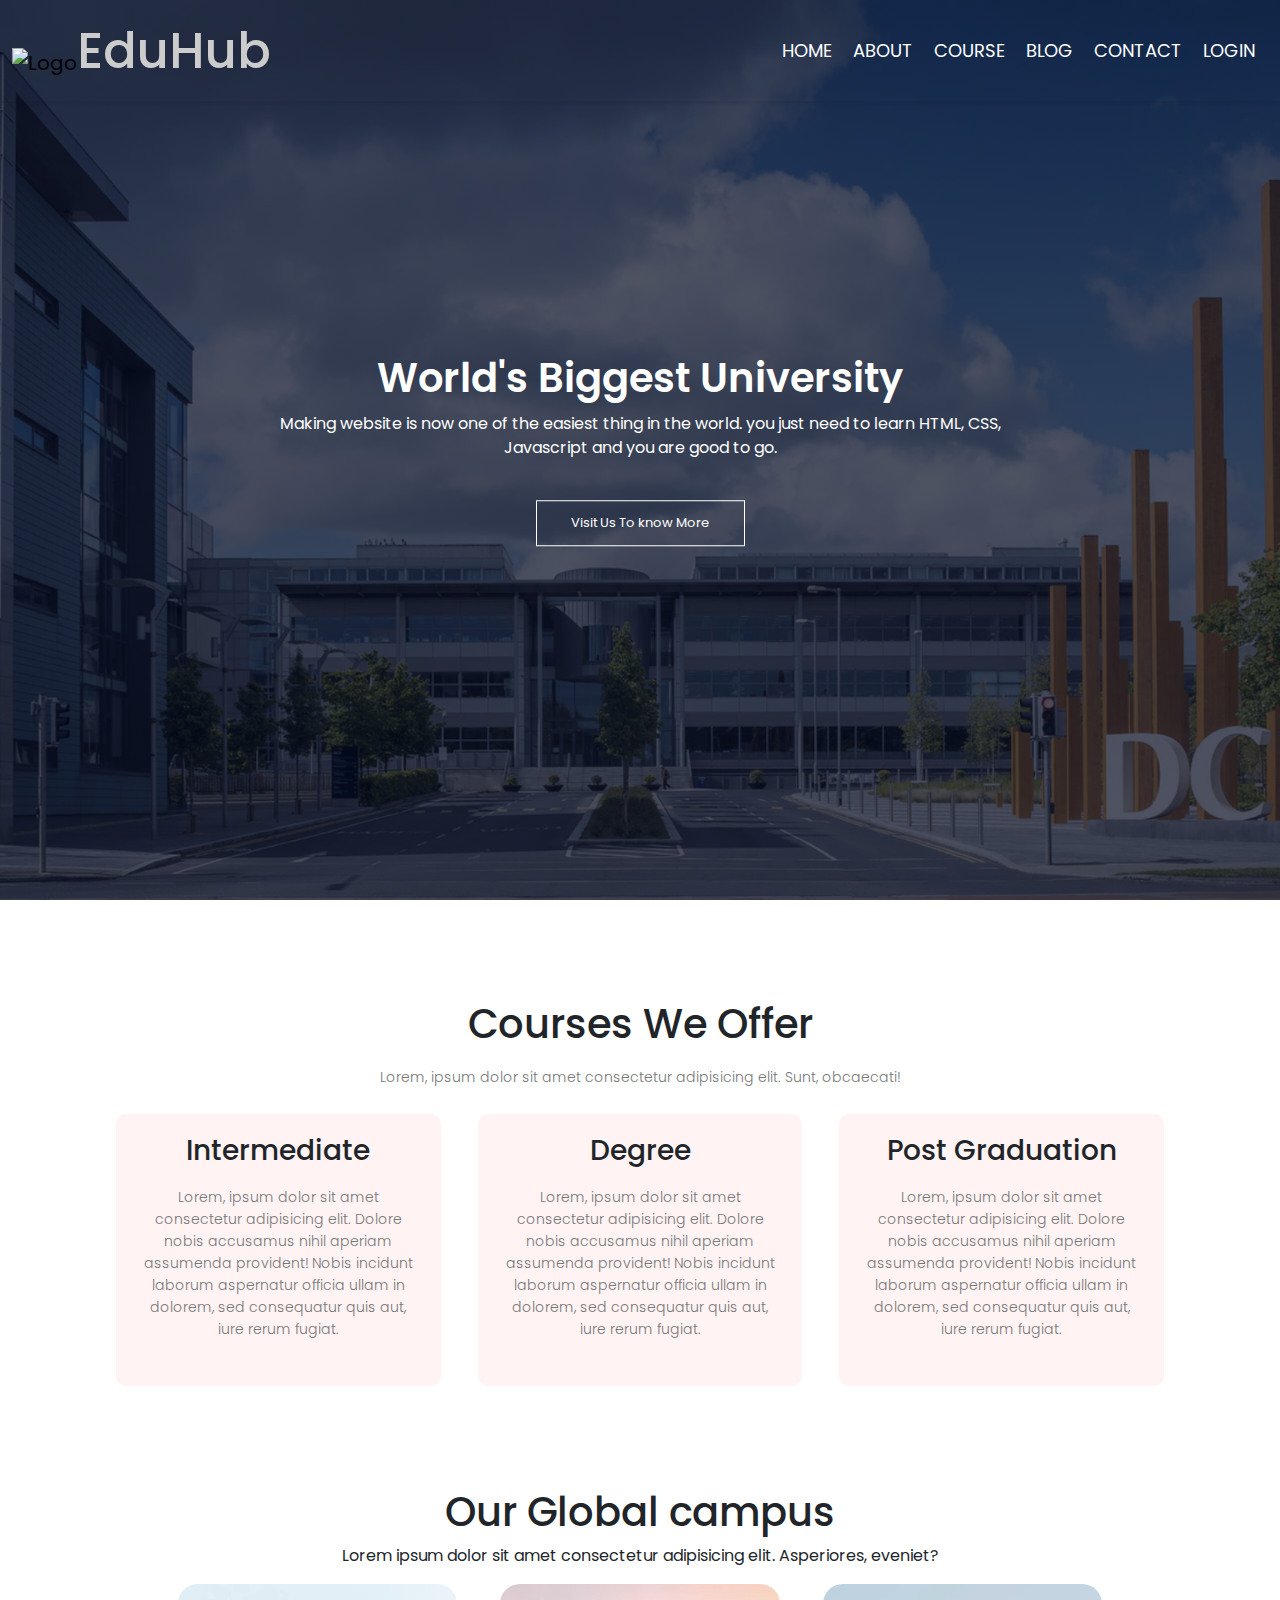
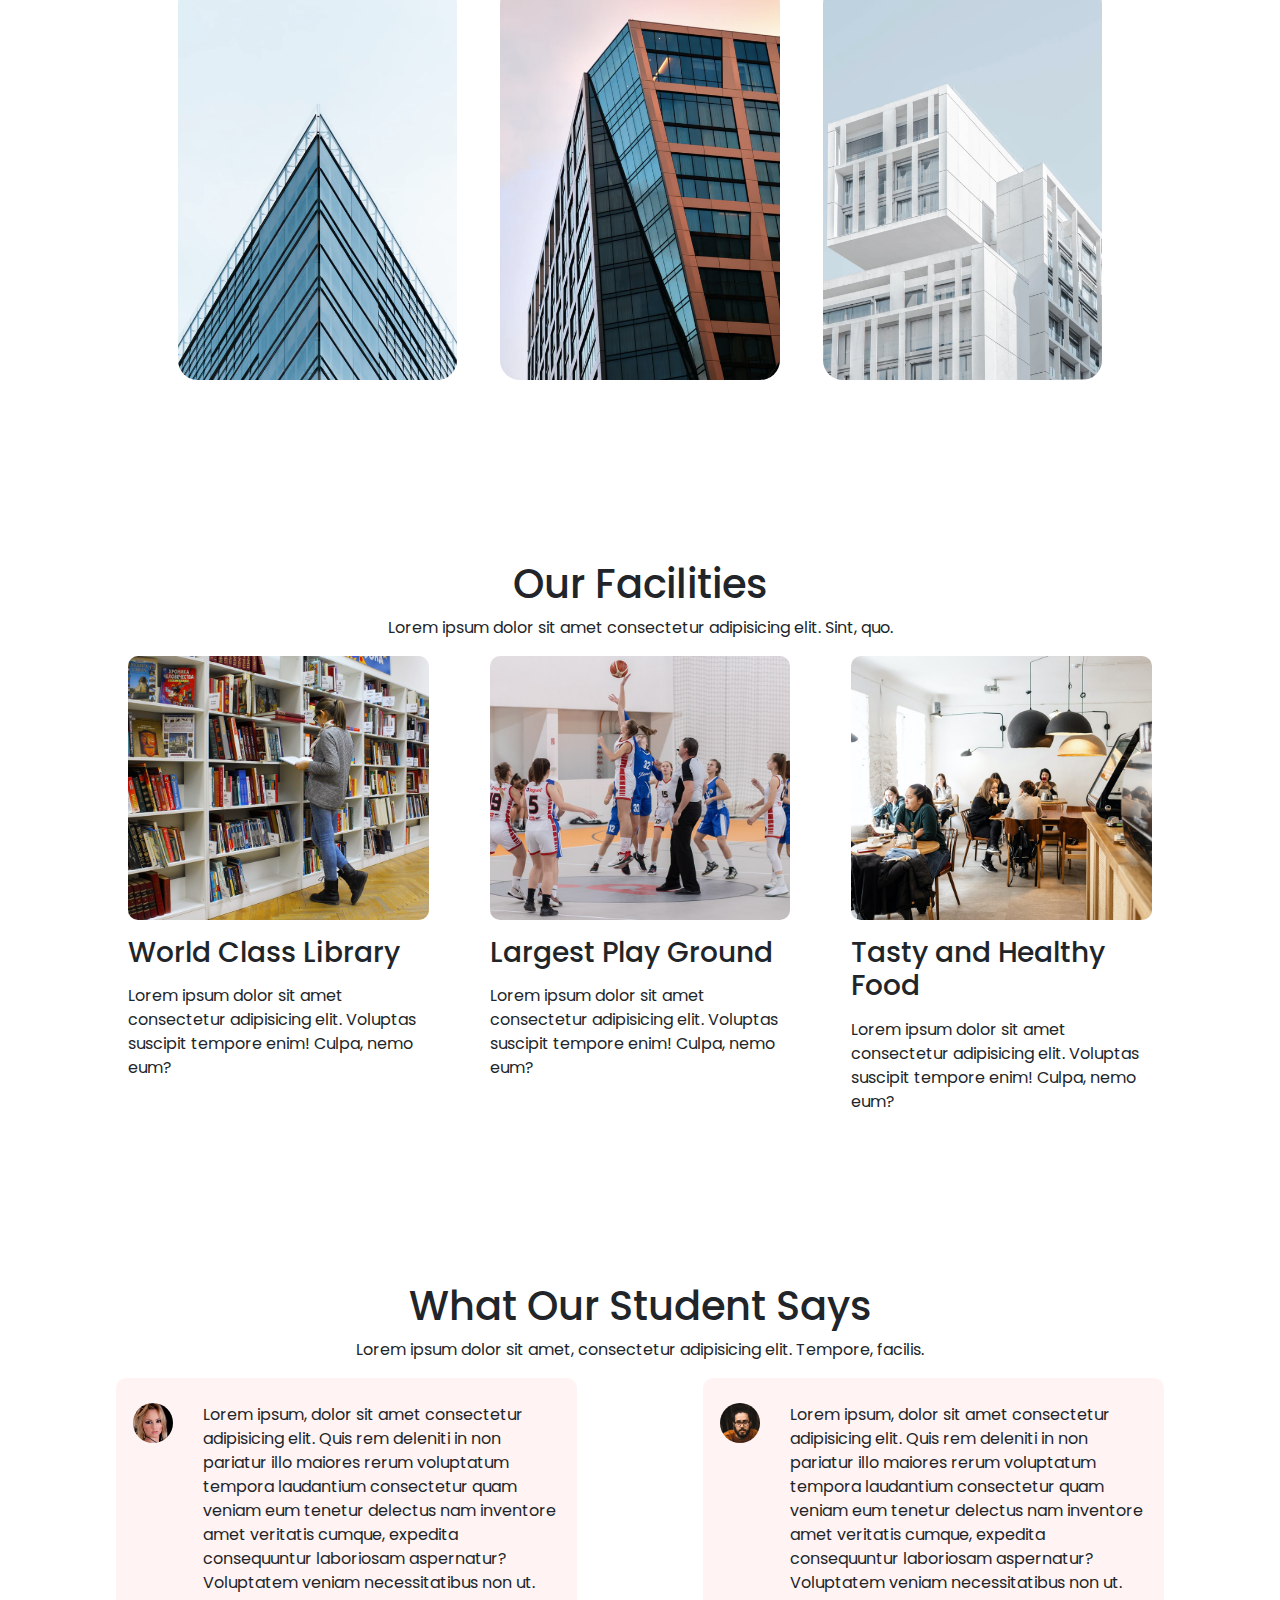
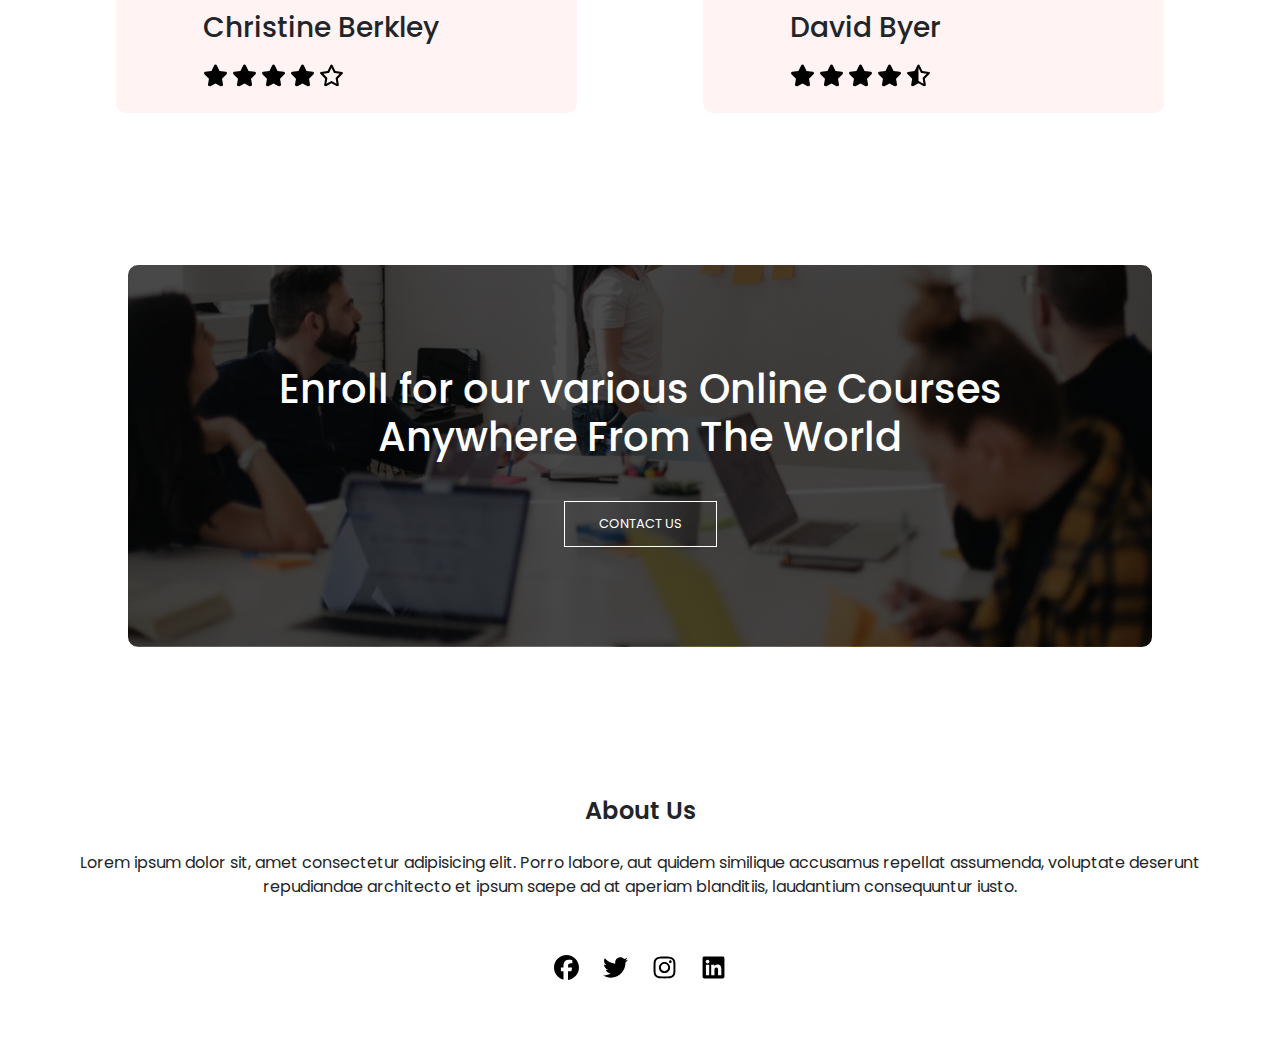
==== index.html @ 783c9943 "third commit" ====
<!DOCTYPE html>
<html lang="en">
<head>
    <meta charset="UTF-8">
    <meta name="viewport" content="width=device-width, initial-scale=1.0">
    <title>University</title>
    <link rel="stylesheet" href="style.css">
    <link rel="preconnect" href="https://fonts.googleapis.com">
    <link rel="preconnect" href="https://fonts.gstatic.com" crossorigin>
    <link
        href="https://fonts.googleapis.com/css2?family=Poppins:ital,wght@0,100;0,200;0,300;0,400;0,500;0,600;0,700;0,800;0,900;1,100;1,200;1,300;1,400;1,500;1,600;1,700;1,800;1,900&display=swap"
        rel="stylesheet">
    <link href="https://cdn.jsdelivr.net/npm/bootstrap@5.3.3/dist/css/bootstrap.min.css" rel="stylesheet"
        integrity="sha384-QWTKZyjpPEjISv5WaRU9OFeRpok6YctnYmDr5pNlyT2bRjXh0JMhjY6hW+ALEwIH" crossorigin="anonymous">
    <script src="https://cdn.jsdelivr.net/npm/bootstrap@5.3.3/dist/js/bootstrap.bundle.min.js"
        integrity="sha384-YvpcrYf0tY3lHB60NNkmXc5s9fDVZLESaAA55NDzOxhy9GkcIdslK1eN7N6jIeHz"
        crossorigin="anonymous"></script>
</head>

<body>
    <section class="header">
        <nav class="navbar navbar-expand-sm shadow-sm">
            <div class="container-fluid">
                <a href="#" class="navbar-brand"><img src="https://www.freeiconspng.com/uploads/graduation-cap-red-png-hd-19.png" style="width: 150px; height: 100px;" alt="Logo"><span>EduHub</span></a>
                <button class="navbar-toggler" type="button" data-bs-toggle="collapse" data-bs-target="#nav1">
                    <span class="navbar-toggler-icon"></span>
                </button>
                <div class="collapse navbar-collapse" id="nav1">
                    <ul class="navbar-nav ms-auto">
                        <li class="nav-item">
                            <a href="index.html" class="nav-link">HOME</a>
                        </li>
                        <li class="nav-item">
                            <a href="about.html" class="nav-link">ABOUT</a>
                        </li>
                        <li class="nav-item">
                            <a href="course.html" class="nav-link">COURSE</a>
                        </li>
                        <li class="nav-item">
                            <a href="blog.html" class="nav-link">BLOG</a>
                        </li>
                        <li class="nav-item">
                            <a href="contact.html" class="nav-link">CONTACT</a>
                        </li>
                        <li class="nav-item">
                            <a href="login.html" class="nav-link">LOGIN</a>
                        </li>
                    </ul>
                </div>
            </div>
        </nav>
        <div class="text-box">
            <h1 text-center>World's Biggest University</h1>
            <p>Making website is now one of the easiest thing in the world. you just need to learn HTML, CSS,<br> Javascript and you are good to go.</p>
            <a href="" class="hero-btn">Visit Us To know More</a>
        </div>
    </section>
    <section class="course">
        <h1>Courses We Offer</h1>
        <p>Lorem, ipsum dolor sit amet consectetur adipisicing elit. Sunt, obcaecati!</p>

        <div class="row">
            <div class="course-col">
                <h3>Intermediate</h3>
                <p>Lorem, ipsum dolor sit amet consectetur adipisicing elit. Dolore nobis accusamus nihil aperiam assumenda provident! Nobis incidunt laborum aspernatur officia ullam in dolorem, sed consequatur quis aut, iure rerum fugiat.</p>
            </div>
            <div class="course-col">
                <h3>Degree</h3>
                <p>Lorem, ipsum dolor sit amet consectetur adipisicing elit. Dolore nobis accusamus nihil aperiam assumenda provident! Nobis incidunt laborum aspernatur officia ullam in dolorem, sed consequatur quis aut, iure rerum fugiat.</p>
            </div>
            <div class="course-col">
                <h3>Post Graduation</h3>
                <p>Lorem, ipsum dolor sit amet consectetur adipisicing elit. Dolore nobis accusamus nihil aperiam assumenda provident! Nobis incidunt laborum aspernatur officia ullam in dolorem, sed consequatur quis aut, iure rerum fugiat.</p>
            </div>
        </div>
    </section>

    <!-- Campus -->
    <section class="campus">
        <h1>Our Global campus</h1>
        <p>Lorem ipsum dolor sit amet consectetur adipisicing elit. Asperiores, eveniet?</p>

        <div class="row">
            <div class="campus-col">
                <img src="images/london.png" alt="">
                <div class="layer">
                    <h3>LONDON</h3>
                </div>
            </div>
            <div class="campus-col">
                <img src="images/newyork.png" alt="">
                <div class="layer">
                    <h3>NEW YORK</h3>
                </div>
            </div>
            <div class="campus-col">
                <img src="images/washington.png" alt="">
                <div class="layer">
                    <h3>WASHINGTON</h3>
                </div>
            </div>
        </div>
    </section>

    <!-- Facilities -->
     <section class="facilities">
        <h1>Our Facilities</h1>
        <p>Lorem ipsum dolor sit amet consectetur adipisicing elit. Sint, quo.</p>

        <div class="row">
            <div class="facilities-col">
                <img src="images/library.png" alt="">
                <h3>World Class Library</h3>
                <p>Lorem ipsum dolor sit amet consectetur adipisicing elit. Voluptas suscipit tempore enim! Culpa, nemo eum?</p>
            </div>
            <div class="facilities-col">
                <img src="images/basketball.png" alt="">
                <h3>Largest Play Ground</h3>
                <p>Lorem ipsum dolor sit amet consectetur adipisicing elit. Voluptas suscipit tempore enim! Culpa, nemo eum?</p>
            </div>
            <div class="facilities-col">
                <img src="images/cafeteria.png" alt="">
                <h3>Tasty and Healthy Food</h3>
                <p>Lorem ipsum dolor sit amet consectetur adipisicing elit. Voluptas suscipit tempore enim! Culpa, nemo eum?</p>
            </div>
        </div>
     </section>

     <!-- Testimonials -->
      <section class="testimonials">
        <h1>What Our Student Says</h1>
        <p>Lorem ipsum dolor sit amet, consectetur adipisicing elit. Tempore, facilis.</p>
        <div class="row">
            <div class="testimonials-col">
                <img src="images/user1.jpg" alt="">
                <div class="star">
                    <p>Lorem ipsum, dolor sit amet consectetur adipisicing elit. Quis rem deleniti in non pariatur illo maiores rerum voluptatum tempora laudantium consectetur quam veniam eum tenetur delectus nam inventore amet veritatis cumque, expedita consequuntur laboriosam aspernatur? Voluptatem veniam necessitatibus non ut.</p>
                    <h3>Christine Berkley</h3>
                    <img src="images/star-solid.svg">
                    <img src="images/star-solid.svg">
                    <img src="images/star-solid.svg">
                    <img src="images/star-solid.svg">
                    <img src="images/star-regular.svg">
                </div>
            </div>
            <div class="testimonials-col">
                <img src="images/user2.jpg" alt="">
                <div class="star">
                    <p>Lorem ipsum, dolor sit amet consectetur adipisicing elit. Quis rem deleniti in non pariatur illo maiores rerum voluptatum tempora laudantium consectetur quam veniam eum tenetur delectus nam inventore amet veritatis cumque, expedita consequuntur laboriosam aspernatur? Voluptatem veniam necessitatibus non ut.</p>
                    <h3>David Byer</h3>
                    <img src="images/star-solid.svg">
                    <img src="images/star-solid.svg">
                    <img src="images/star-solid.svg">
                    <img src="images/star-solid.svg">
                    <img src="images/star-half-stroke-regular.svg">
                </div>
            </div>
        </div>
      </section>

      <!-- Call To Action -->
       <section class="cta">
        <h1>Enroll for our various Online Courses<br> Anywhere From The World</h1>
        <a href="contact.html" class="hero-btn">CONTACT US</a>
       </section>

       <!-- Footer -->
        <section class="footer">
            <h4>About Us</h4>
            <p>Lorem ipsum dolor sit, amet consectetur adipisicing elit. Porro labore, aut quidem similique accusamus repellat assumenda, voluptate deserunt <br>repudiandae architecto et ipsum saepe ad at aperiam blanditiis, laudantium consequuntur iusto.</p>
            <div class="icons">
                <img src="images/facebook-brands-solid.svg">
                <img src="images/twitter-brands-solid.svg">
                <img src="images/instagram-brands-solid.svg">
                <img src="images/linkedin-brands-solid.svg">
            </div>           
        </section>
</body>

</html>
---- style.css ----
*{
    margin: 0;
    padding: 0;
    font-family: "Poppins", serif;  
}
.header{
    min-height: 100vh;
    width: 100%;
    background-image: linear-gradient(rgba(4,9,30,0.7), rgba(4,9,30,0.7)),url(images/banner.png);
    background-position: center;
    background-size: cover;
    /* position: relative; */
}
.text-box{
    width: 90%;
    color: #fff;
    position: absolute;
    top: 50%;
    left: 50%;
    transform: translate(-50%, -50%);
    text-align: center;
}
.text-box h1{
    font-weight: 600;
}
.text-box p{
    margin: 10px 0 40px;
}
.hero-btn{
    display: inline-block;
    text-decoration: none;
    color: #fff;
    border: 1px solid #fff;
    padding: 12px 34px;
    font-size: 13px;
    background: transparent;
    position: relative;
    cursor: pointer;
}
.hero-btn:hover{
    border: 1px solid #f44336;
    background: #f44336;
    transition: 1s;
}
nav{
    font-size: large;
    position: relative;
    top: 0;
}
.nav-item .nav-link{
    color: white;
}
.container-fluid span{
    color: #ccc;
    font-size:50px;
    align-items: center;
    text-align: center;
    font-weight: 500;
}
ul li{
    padding-right: 5px;
}

/* Course */
.course{
    width: 80%;
    margin: auto;
    text-align: center;
    padding-top: 100px;
}
.course p{
    color: #777;
    font-size: 14px;
    font-weight: 300;
    line-height: 22px;
    padding: 10px;
}
.row{
    margin-top: 5%;
    display: flex;
    justify-content: space-between;
}
.course-col{
    flex-basis: 31%;
    background: #fff3f3;
    border-radius: 10px;
    margin-bottom: 5%;
    padding: 20px 12px;
    box-sizing: border-box;
    transition: 0.5s;
}
h3{
    text-align: center;
    font-weight: 600;
    margin: 10px 0;
}
.col-3:hover{
    box-shadow: 0 0 20px 0px rgba(0, 0, 0, 0.2);
}

@media(max-width: 700px){
    .row{
        flex-direction: column;
    }
}

/* Campus */
.campus{
    width: 80%;
    margin: auto;
    text-align: center;
    padding: 50px;
}
.campus-col{
    flex-basis: 32%;
    border-radius: 10px;
    margin-bottom: 30px;
    position: relative;
    overflow: hidden;
}
.campus-col img{
    width: 100%;
    display: block;
    border-radius: 20px;
}
.layer{
    background: transparent;
    height: 100%;
    width: 100%;
    position: absolute;
    top: 0;
    left: 0;
    transition: 0.5s;
}
.layer:hover{
    background: rgba(226,0,0,0.7);
}
.layer h3{
    width: 100%;
    font-weight: 500;
    color: #fff;
    font-size: 26px;
    bottom: 0;
    left: 50%;
    transform: translateX(-50%);
    position: absolute;
    opacity: 0;
    transition: 0.5s;
}
.layer:hover h3{
    bottom: 49%;
    opacity: 1;
}

/* .facilities */
.facilities{
    width: 80%;
    margin: auto;
    text-align: center;
    padding-top: 100px;
}
.facilities-col{
    flex-basis: 31%;
    border-radius: 10px;
    margin-bottom: 5%;
    text-align: left;
}
.facilities-col img{
    width: 100%;
    border-radius: 10px;
}
.facilities-col p{
    padding: 0;
}
.facilities-col h3{
    margin-top: 16px;
    margin-bottom: 15px;
    text-align: left;
}

/* testimonials */
.testimonials{
    width: 80%;
    margin: auto;
    padding-top: 100px;
    text-align: center;
}
.testimonials-col{
    flex-basis: 44%;
    border-radius: 10px;
    margin-bottom: 5%;
    text-align: left;
    background: #fff3f3;
    padding: 25px;
    cursor: pointer;
    display: flex;
}
.testimonials-col img{
    height: 40px;
    margin-left: 5px;
    margin-right: 30px;
    border-radius: 50%;
}
.testimonials-col p{
    padding: 0;
}
.testimonials-col h3{
    margin-top: 15px;
    text-align: left;
}
.star img{
    margin: 10px 0 0 0;
    height: 25px;
    width: 25px;
}

/* Call To Action */
.cta{
    margin: 100px auto;
    width: 80%;
    background-image: linear-gradient(rgba(0,0,0,0.7), rgba(0,0,0,0.7)), url(images/banner2.jpg);
    background-position: center;
    background-size: cover;
    border-radius: 10px;
    text-align: center;
    padding: 100px 0;
}
.cta h1{
    color: #fff;
    margin-bottom: 40px;
    padding: 0;
}

/* Footer */
.footer{
    width: 100%;
    text-align: center;
    padding: 30px 0;
}
.footer h4{
    margin-bottom: 25px;
    margin-top: 20px;
    font-weight: 600;
}
.icons img{
    height: 25px;
    width: 25px;
    margin: 40px 10px 40px 10px;
}

/* About Us page */
.sub-header{
    height: 50vh;
    width: 100%;
    background-image: linear-gradient(rgba(4,9,30,0.7), rgba(4,9,30,0.7)), url(images/background.jpg);
    background-position: center;
    background-size: cover;
    color: #fff;
}
.sub-header h1{
    margin-top: 100px;
    text-align: center;
}
.about-us{
    width: 80%;
    margin: auto;
    padding-top: 80px;
    padding-bottom: 50px;
}
.about-col{
    flex-basis: 48%;
    padding: 30px 2px;
}
.about-col img{
    width: 100%;
}
.about-col h1{
    padding-top: 0;
    font-weight: 600;
}
.about-col p{
    padding: 15px 0 25px;
}
.red-btn{
    border: 1px solid #f44336;
    background: transparent;
    color: #f44336;
}
.red-btn:hover{
    color: #fff;
}

/* Blog */
.blog{
    width: 80%;
    margin: auto;
    padding: 60px 0;
}
.blog-left{
    flex-basis: 65%;
}
.blog-left img{
    width: 100%;
}
.blog-left h2{
    color: #222;
    font-weight: 600;
    margin: 30px 0;
}
.blog-right{
    flex-basis: 32%;
}
.blog-right h3{
    background: #f44336;
    color: #fff;
    padding: 7px 0;
    font-size: 16px;
    margin-bottom: 20px;
}
.blog-right div{
    display: flex;
    align-items: center;
    justify-content: space-between;
    color: #555;
    padding: 8px;
    box-sizing: border-box;
}

.comment-box{
    border: 1px solid #ccc;
    margin: 50px 0;
    padding: 10px 20px;
}
.comment-box h3{
    text-align: left;
}
.comment-form input, .comment-form textarea{
    width: 100%;
    padding: 10px;
    margin: 15px 0;
    box-sizing: border-box;
    border: none;
    outline: none;
    background: #f0f0f0;
}
.comment-form button{
    margin: 10px 0;
}

/* Contact us */

.location{
    width: 80%;
    margin: auto;
    padding: 80px 0;
}
.location iframe{
    width: 100%;
}
.contact-us{
    width: 80%;
    margin: auto;
}
.contact-col{
    flex-basis: 48%;
    margin-bottom: 30px;
}
.contact-col div{
    display: flex;
    align-items: center;
    margin-bottom: 40px;
}
.contact-col div .fa,.fa-regular{
    font-size: 28px;
    color: #f44336;
    margin: 10px;
    margin-right: 30px;
}
.contact-col div p{
    padding: 0;
}
.contact-col div h5{
    font-size: 20px;
    margin-bottom: 5px;
    color: #555;
    font-weight: 400;
}

.contact-col input, .contact-col textarea{
    width: 100%;
    padding: 15px;
    margin-bottom: 17px;
    outline: none;
    border: 1px solid #ccc;
    box-sizing: border-box;
}

@media (max-width: 768px) {
    .contact-us {
        flex-direction: column;
    }

    .navbar-nav {
        gap: 5px;
    }

    .navbar-toggler {
        border-color: white;
    }

    .navbar-nav .nav-link {
        font-size: 14px;
    }

    .sub-header h1 {
        font-size: 28px;
    }
}

@media (max-width: 480px) {
    .contact-col div i {
        font-size: 20px;
    }

    .contact-col div h5 {
        font-size: 16px;
    }

    .hero-btn {
        padding: 8px 15px;
        font-size: 14px;
    }

    .footer h4 {
        font-size: 18px;
    }

    .footer p {
        font-size: 12px;
    }

    .footer .icons img {
        width: 25px;
    }
}
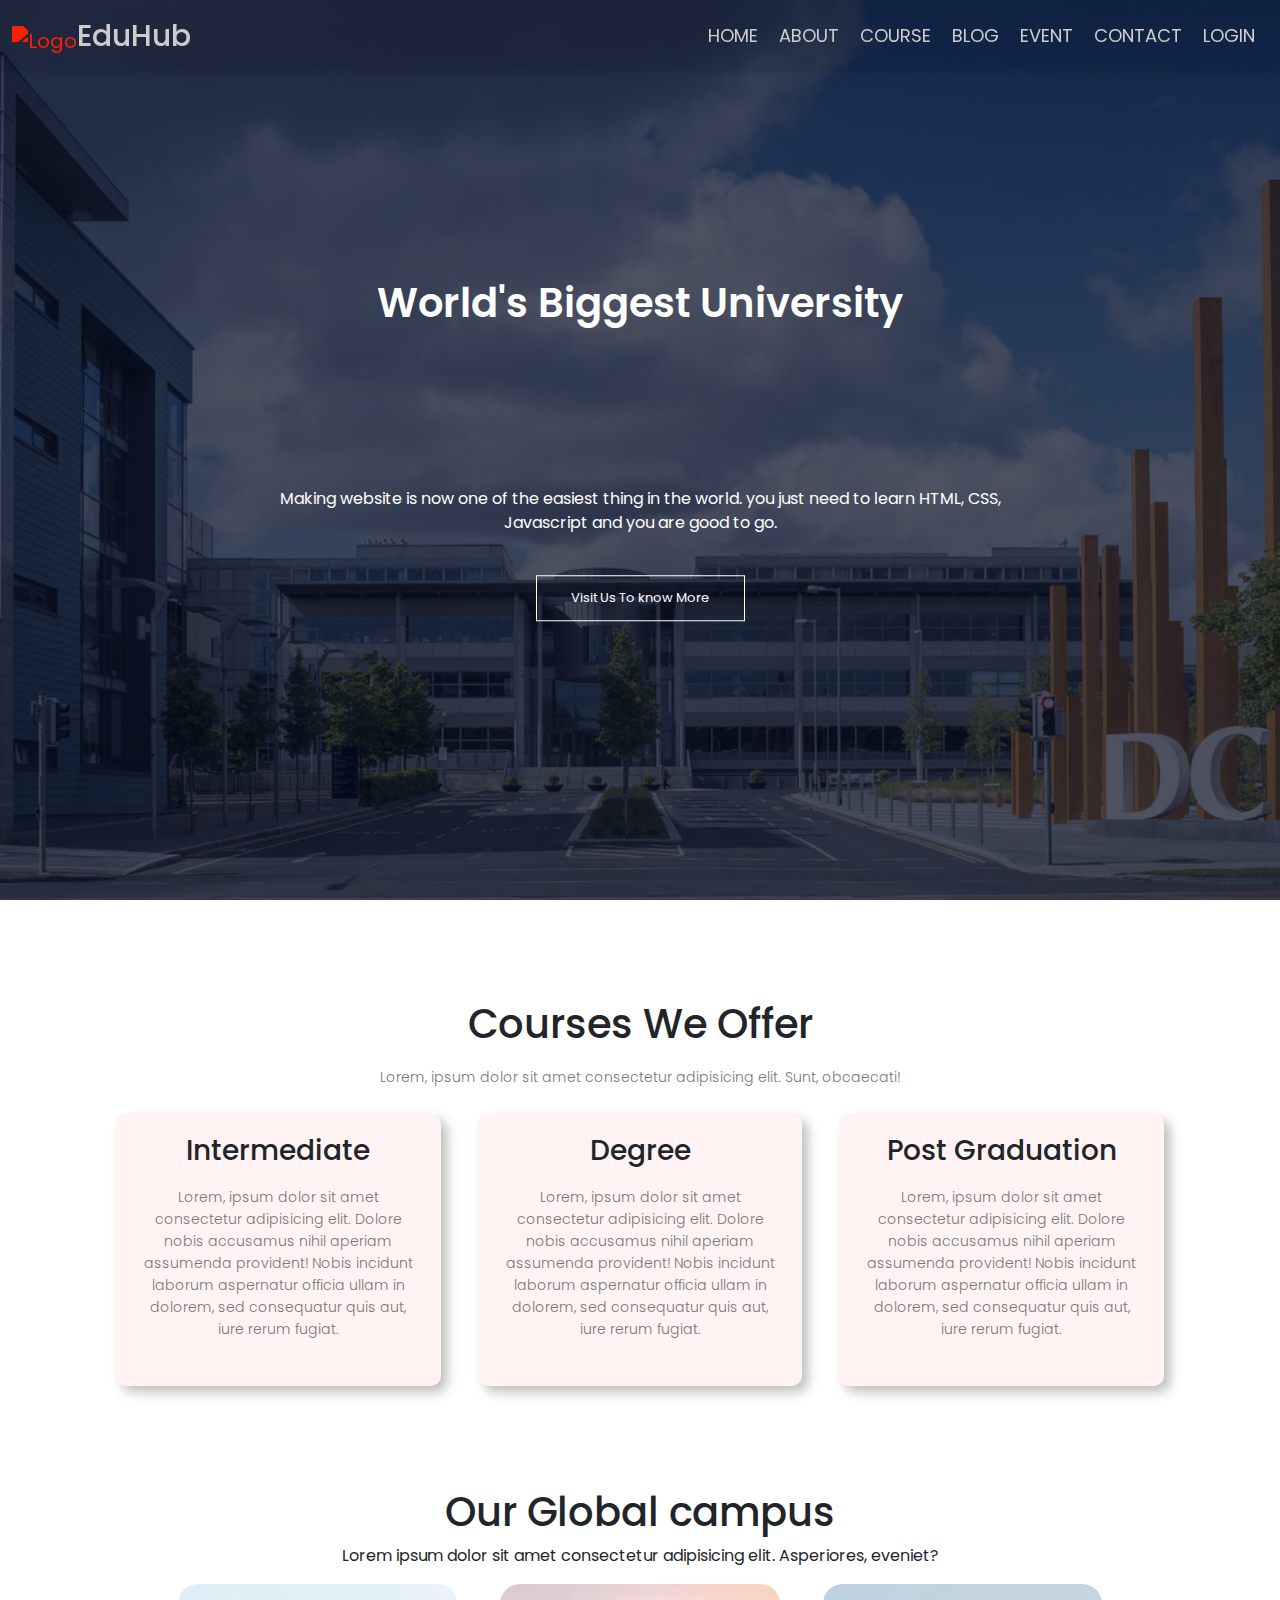
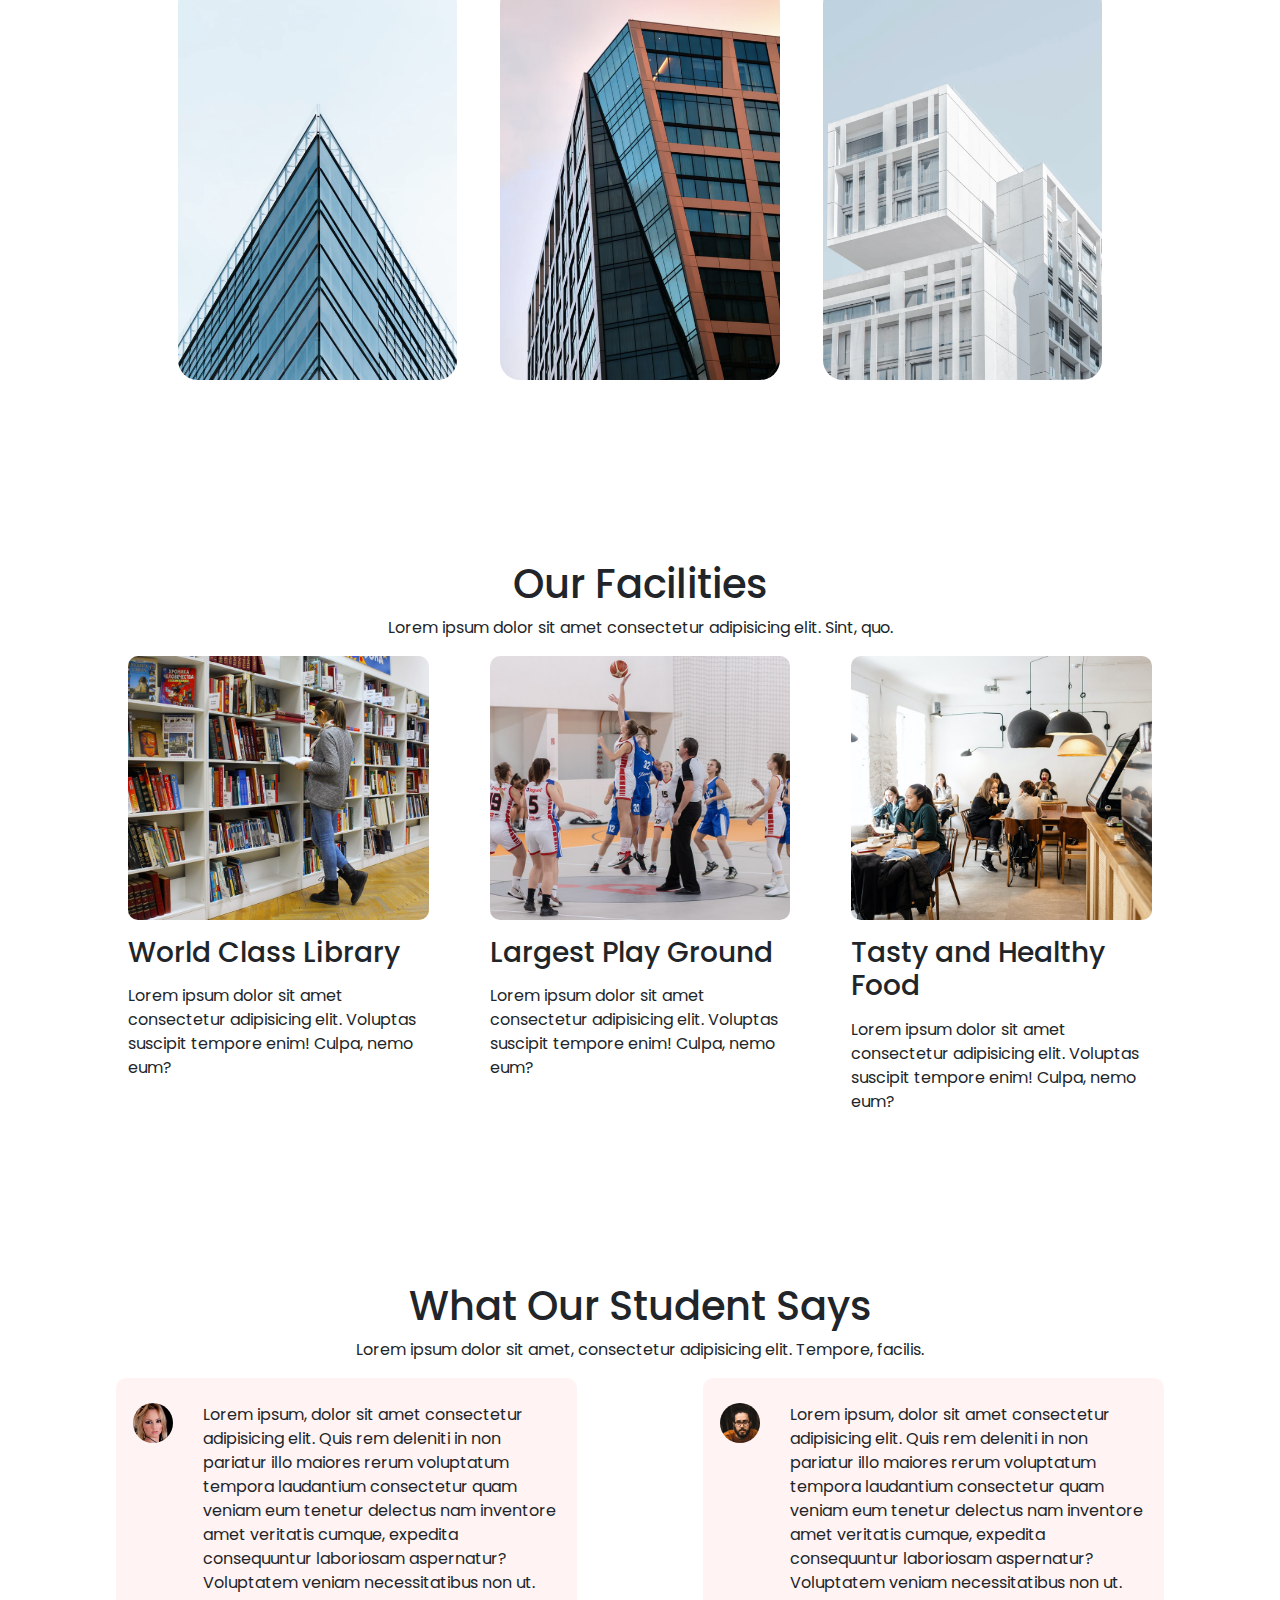
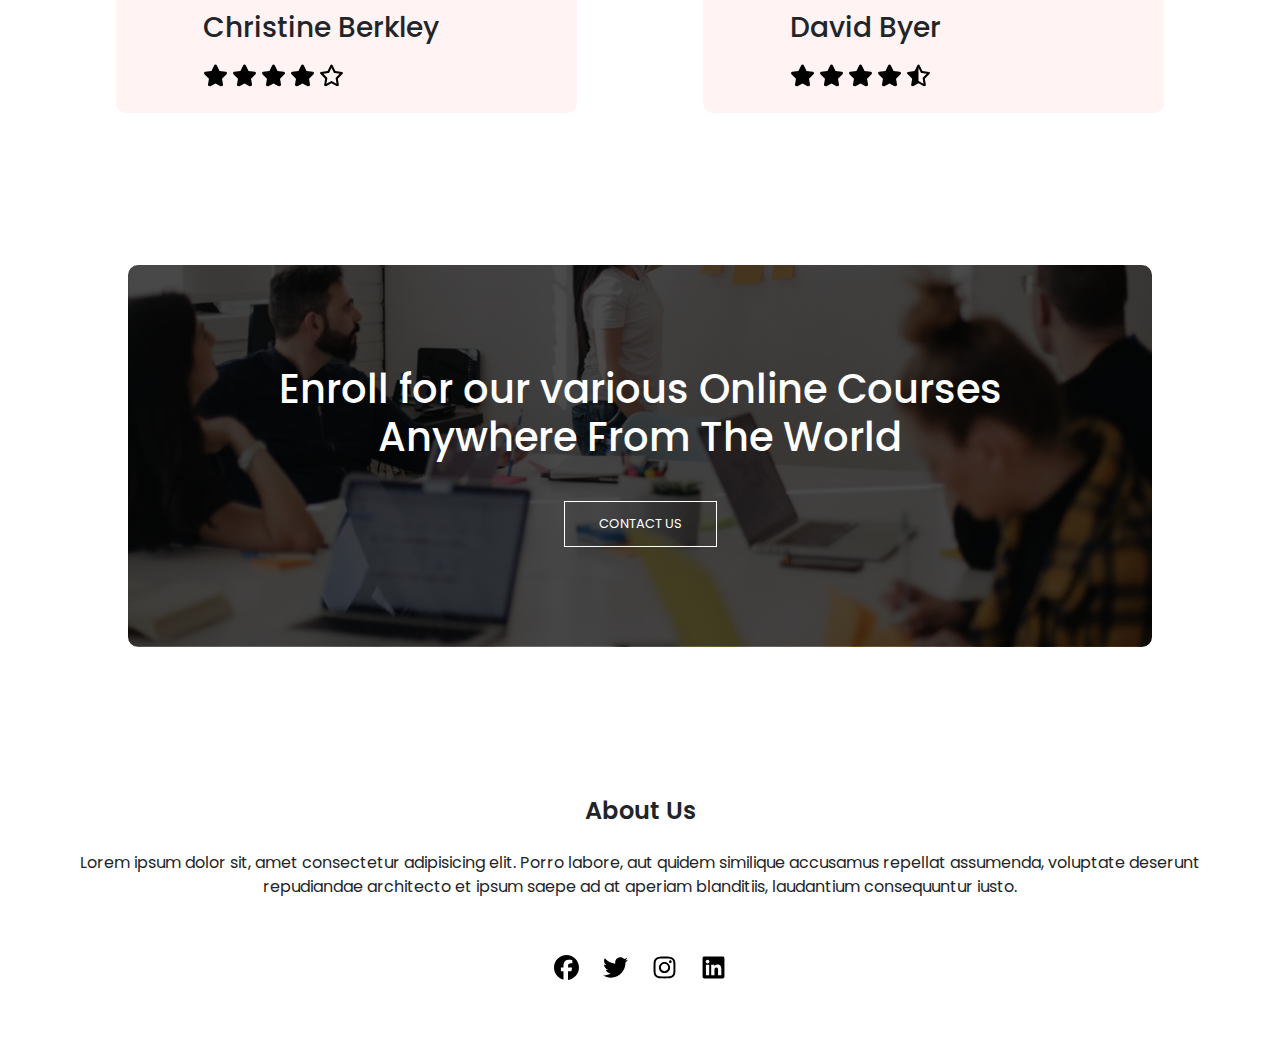
==== commit 99674562: "fourth commit" ====
--- a/index.html
+++ b/index.html
@@ -1,5 +1,6 @@
 <!DOCTYPE html>
 <html lang="en">
+
 <head>
     <meta charset="UTF-8">
     <meta name="viewport" content="width=device-width, initial-scale=1.0">
@@ -19,9 +20,10 @@
 
 <body>
     <section class="header">
-        <nav class="navbar navbar-expand-sm shadow-sm">
+        <nav class="navbar navbar-expand-sm shadow-sm fixed-top">
             <div class="container-fluid">
-                <a href="#" class="navbar-brand"><img src="https://www.freeiconspng.com/uploads/graduation-cap-red-png-hd-19.png" style="width: 150px; height: 100px;" alt="Logo"><span>EduHub</span></a>
+                <a href="#" class="navbar-brand"><img
+                        src="https://i.pinimg.com/originals/24/51/d0/2451d029c30fe0ac97c32a46378899a0.png" style="width: 80px; height: 80px; filter: brightness(0) saturate(100%) invert(20%) sepia(100%) saturate(5000%) hue-rotate(0deg);" alt="Logo"><span>EduHub</span></a>
                 <button class="navbar-toggler" type="button" data-bs-toggle="collapse" data-bs-target="#nav1">
                     <span class="navbar-toggler-icon"></span>
                 </button>
@@ -40,6 +42,9 @@
                             <a href="blog.html" class="nav-link">BLOG</a>
                         </li>
                         <li class="nav-item">
+                            <a href="event.html" class="nav-link">EVENT</a>
+                        </li>
+                        <li class="nav-item">
                             <a href="contact.html" class="nav-link">CONTACT</a>
                         </li>
                         <li class="nav-item">
@@ -51,10 +56,13 @@
         </nav>
         <div class="text-box">
             <h1 text-center>World's Biggest University</h1>
-            <p>Making website is now one of the easiest thing in the world. you just need to learn HTML, CSS,<br> Javascript and you are good to go.</p>
+            <p>Making website is now one of the easiest thing in the world. you just need to learn HTML, CSS,<br>
+                Javascript and you are good to go.</p>
             <a href="" class="hero-btn">Visit Us To know More</a>
         </div>
     </section>
+
+    
     <section class="course">
         <h1>Courses We Offer</h1>
         <p>Lorem, ipsum dolor sit amet consectetur adipisicing elit. Sunt, obcaecati!</p>
@@ -62,15 +70,21 @@
         <div class="row">
             <div class="course-col">
                 <h3>Intermediate</h3>
-                <p>Lorem, ipsum dolor sit amet consectetur adipisicing elit. Dolore nobis accusamus nihil aperiam assumenda provident! Nobis incidunt laborum aspernatur officia ullam in dolorem, sed consequatur quis aut, iure rerum fugiat.</p>
+                <p>Lorem, ipsum dolor sit amet consectetur adipisicing elit. Dolore nobis accusamus nihil aperiam
+                    assumenda provident! Nobis incidunt laborum aspernatur officia ullam in dolorem, sed consequatur
+                    quis aut, iure rerum fugiat.</p>
             </div>
             <div class="course-col">
                 <h3>Degree</h3>
-                <p>Lorem, ipsum dolor sit amet consectetur adipisicing elit. Dolore nobis accusamus nihil aperiam assumenda provident! Nobis incidunt laborum aspernatur officia ullam in dolorem, sed consequatur quis aut, iure rerum fugiat.</p>
+                <p>Lorem, ipsum dolor sit amet consectetur adipisicing elit. Dolore nobis accusamus nihil aperiam
+                    assumenda provident! Nobis incidunt laborum aspernatur officia ullam in dolorem, sed consequatur
+                    quis aut, iure rerum fugiat.</p>
             </div>
             <div class="course-col">
                 <h3>Post Graduation</h3>
-                <p>Lorem, ipsum dolor sit amet consectetur adipisicing elit. Dolore nobis accusamus nihil aperiam assumenda provident! Nobis incidunt laborum aspernatur officia ullam in dolorem, sed consequatur quis aut, iure rerum fugiat.</p>
+                <p>Lorem, ipsum dolor sit amet consectetur adipisicing elit. Dolore nobis accusamus nihil aperiam
+                    assumenda provident! Nobis incidunt laborum aspernatur officia ullam in dolorem, sed consequatur
+                    quis aut, iure rerum fugiat.</p>
             </div>
         </div>
     </section>
@@ -103,7 +117,7 @@
     </section>
 
     <!-- Facilities -->
-     <section class="facilities">
+    <section class="facilities">
         <h1>Our Facilities</h1>
         <p>Lorem ipsum dolor sit amet consectetur adipisicing elit. Sint, quo.</p>
 
@@ -111,30 +125,36 @@
             <div class="facilities-col">
                 <img src="images/library.png" alt="">
                 <h3>World Class Library</h3>
-                <p>Lorem ipsum dolor sit amet consectetur adipisicing elit. Voluptas suscipit tempore enim! Culpa, nemo eum?</p>
+                <p>Lorem ipsum dolor sit amet consectetur adipisicing elit. Voluptas suscipit tempore enim! Culpa, nemo
+                    eum?</p>
             </div>
             <div class="facilities-col">
                 <img src="images/basketball.png" alt="">
                 <h3>Largest Play Ground</h3>
-                <p>Lorem ipsum dolor sit amet consectetur adipisicing elit. Voluptas suscipit tempore enim! Culpa, nemo eum?</p>
+                <p>Lorem ipsum dolor sit amet consectetur adipisicing elit. Voluptas suscipit tempore enim! Culpa, nemo
+                    eum?</p>
             </div>
             <div class="facilities-col">
                 <img src="images/cafeteria.png" alt="">
                 <h3>Tasty and Healthy Food</h3>
-                <p>Lorem ipsum dolor sit amet consectetur adipisicing elit. Voluptas suscipit tempore enim! Culpa, nemo eum?</p>
-            </div>
-        </div>
-     </section>
-
-     <!-- Testimonials -->
-      <section class="testimonials">
+                <p>Lorem ipsum dolor sit amet consectetur adipisicing elit. Voluptas suscipit tempore enim! Culpa, nemo
+                    eum?</p>
+            </div>
+        </div>
+    </section>
+
+    <!-- Testimonials -->
+    <section class="testimonials">
         <h1>What Our Student Says</h1>
         <p>Lorem ipsum dolor sit amet, consectetur adipisicing elit. Tempore, facilis.</p>
         <div class="row">
             <div class="testimonials-col">
                 <img src="images/user1.jpg" alt="">
                 <div class="star">
-                    <p>Lorem ipsum, dolor sit amet consectetur adipisicing elit. Quis rem deleniti in non pariatur illo maiores rerum voluptatum tempora laudantium consectetur quam veniam eum tenetur delectus nam inventore amet veritatis cumque, expedita consequuntur laboriosam aspernatur? Voluptatem veniam necessitatibus non ut.</p>
+                    <p>Lorem ipsum, dolor sit amet consectetur adipisicing elit. Quis rem deleniti in non pariatur illo
+                        maiores rerum voluptatum tempora laudantium consectetur quam veniam eum tenetur delectus nam
+                        inventore amet veritatis cumque, expedita consequuntur laboriosam aspernatur? Voluptatem veniam
+                        necessitatibus non ut.</p>
                     <h3>Christine Berkley</h3>
                     <img src="images/star-solid.svg">
                     <img src="images/star-solid.svg">
@@ -146,7 +166,10 @@
             <div class="testimonials-col">
                 <img src="images/user2.jpg" alt="">
                 <div class="star">
-                    <p>Lorem ipsum, dolor sit amet consectetur adipisicing elit. Quis rem deleniti in non pariatur illo maiores rerum voluptatum tempora laudantium consectetur quam veniam eum tenetur delectus nam inventore amet veritatis cumque, expedita consequuntur laboriosam aspernatur? Voluptatem veniam necessitatibus non ut.</p>
+                    <p>Lorem ipsum, dolor sit amet consectetur adipisicing elit. Quis rem deleniti in non pariatur illo
+                        maiores rerum voluptatum tempora laudantium consectetur quam veniam eum tenetur delectus nam
+                        inventore amet veritatis cumque, expedita consequuntur laboriosam aspernatur? Voluptatem veniam
+                        necessitatibus non ut.</p>
                     <h3>David Byer</h3>
                     <img src="images/star-solid.svg">
                     <img src="images/star-solid.svg">
@@ -156,25 +179,27 @@
                 </div>
             </div>
         </div>
-      </section>
-
-      <!-- Call To Action -->
-       <section class="cta">
+    </section>
+
+    <!-- Call To Action -->
+    <section class="cta">
         <h1>Enroll for our various Online Courses<br> Anywhere From The World</h1>
         <a href="contact.html" class="hero-btn">CONTACT US</a>
-       </section>
-
-       <!-- Footer -->
-        <section class="footer">
-            <h4>About Us</h4>
-            <p>Lorem ipsum dolor sit, amet consectetur adipisicing elit. Porro labore, aut quidem similique accusamus repellat assumenda, voluptate deserunt <br>repudiandae architecto et ipsum saepe ad at aperiam blanditiis, laudantium consequuntur iusto.</p>
-            <div class="icons">
-                <img src="images/facebook-brands-solid.svg">
-                <img src="images/twitter-brands-solid.svg">
-                <img src="images/instagram-brands-solid.svg">
-                <img src="images/linkedin-brands-solid.svg">
-            </div>           
-        </section>
+    </section>
+
+    <!-- Footer -->
+    <section class="footer">
+        <h4>About Us</h4>
+        <p>Lorem ipsum dolor sit, amet consectetur adipisicing elit. Porro labore, aut quidem similique accusamus
+            repellat assumenda, voluptate deserunt <br>repudiandae architecto et ipsum saepe ad at aperiam blanditiis,
+            laudantium consequuntur iusto.</p>
+        <div class="icons">
+            <img src="images/facebook-brands-solid.svg">
+            <img src="images/twitter-brands-solid.svg">
+            <img src="images/instagram-brands-solid.svg">
+            <img src="images/linkedin-brands-solid.svg">
+        </div>
+    </section>
 </body>
 
 </html>--- a/style.css
+++ b/style.css
@@ -9,7 +9,6 @@
     background-image: linear-gradient(rgba(4,9,30,0.7), rgba(4,9,30,0.7)),url(images/banner.png);
     background-position: center;
     background-size: cover;
-    /* position: relative; */
 }
 .text-box{
     width: 90%;
@@ -45,14 +44,15 @@
 nav{
     font-size: large;
     position: relative;
-    top: 0;
+    background-color: rgba(1, 1, 23, 0.1);
+    box-shadow: #000000;
 }
 .nav-item .nav-link{
-    color: white;
+    color: #ccc;
 }
 .container-fluid span{
     color: #ccc;
-    font-size:50px;
+    font-size:30px;
     align-items: center;
     text-align: center;
     font-weight: 500;
@@ -87,7 +87,12 @@
     margin-bottom: 5%;
     padding: 20px 12px;
     box-sizing: border-box;
+    box-shadow: 6px 6px 12px #bebebe, -6px -6px 12px #ffffff;
     transition: 0.5s;
+}
+.course-col:hover {
+    transform: translateY(-10px);
+    box-shadow: 0 10px 20px rgba(0, 0, 0, 0.2);
 }
 h3{
     text-align: center;
@@ -164,6 +169,11 @@
     border-radius: 10px;
     margin-bottom: 5%;
     text-align: left;
+    transition: 0.5s;
+}
+.facilities-col:hover {
+    transform: translateY(-10px);
+    /* box-shadow: 0 10px 20px rgba(0, 0, 0, 0.15); */
 }
 .facilities-col img{
     width: 100%;
@@ -249,17 +259,17 @@
 }
 
 /* About Us page */
-.sub-header{
-    height: 50vh;
+.about{
+    height: 60vh;
     width: 100%;
     background-image: linear-gradient(rgba(4,9,30,0.7), rgba(4,9,30,0.7)), url(images/background.jpg);
     background-position: center;
     background-size: cover;
     color: #fff;
 }
-.sub-header h1{
-    margin-top: 100px;
-    text-align: center;
+.text-box h1{
+    text-align: center;
+    padding-bottom: 150px;
 }
 .about-us{
     width: 80%;
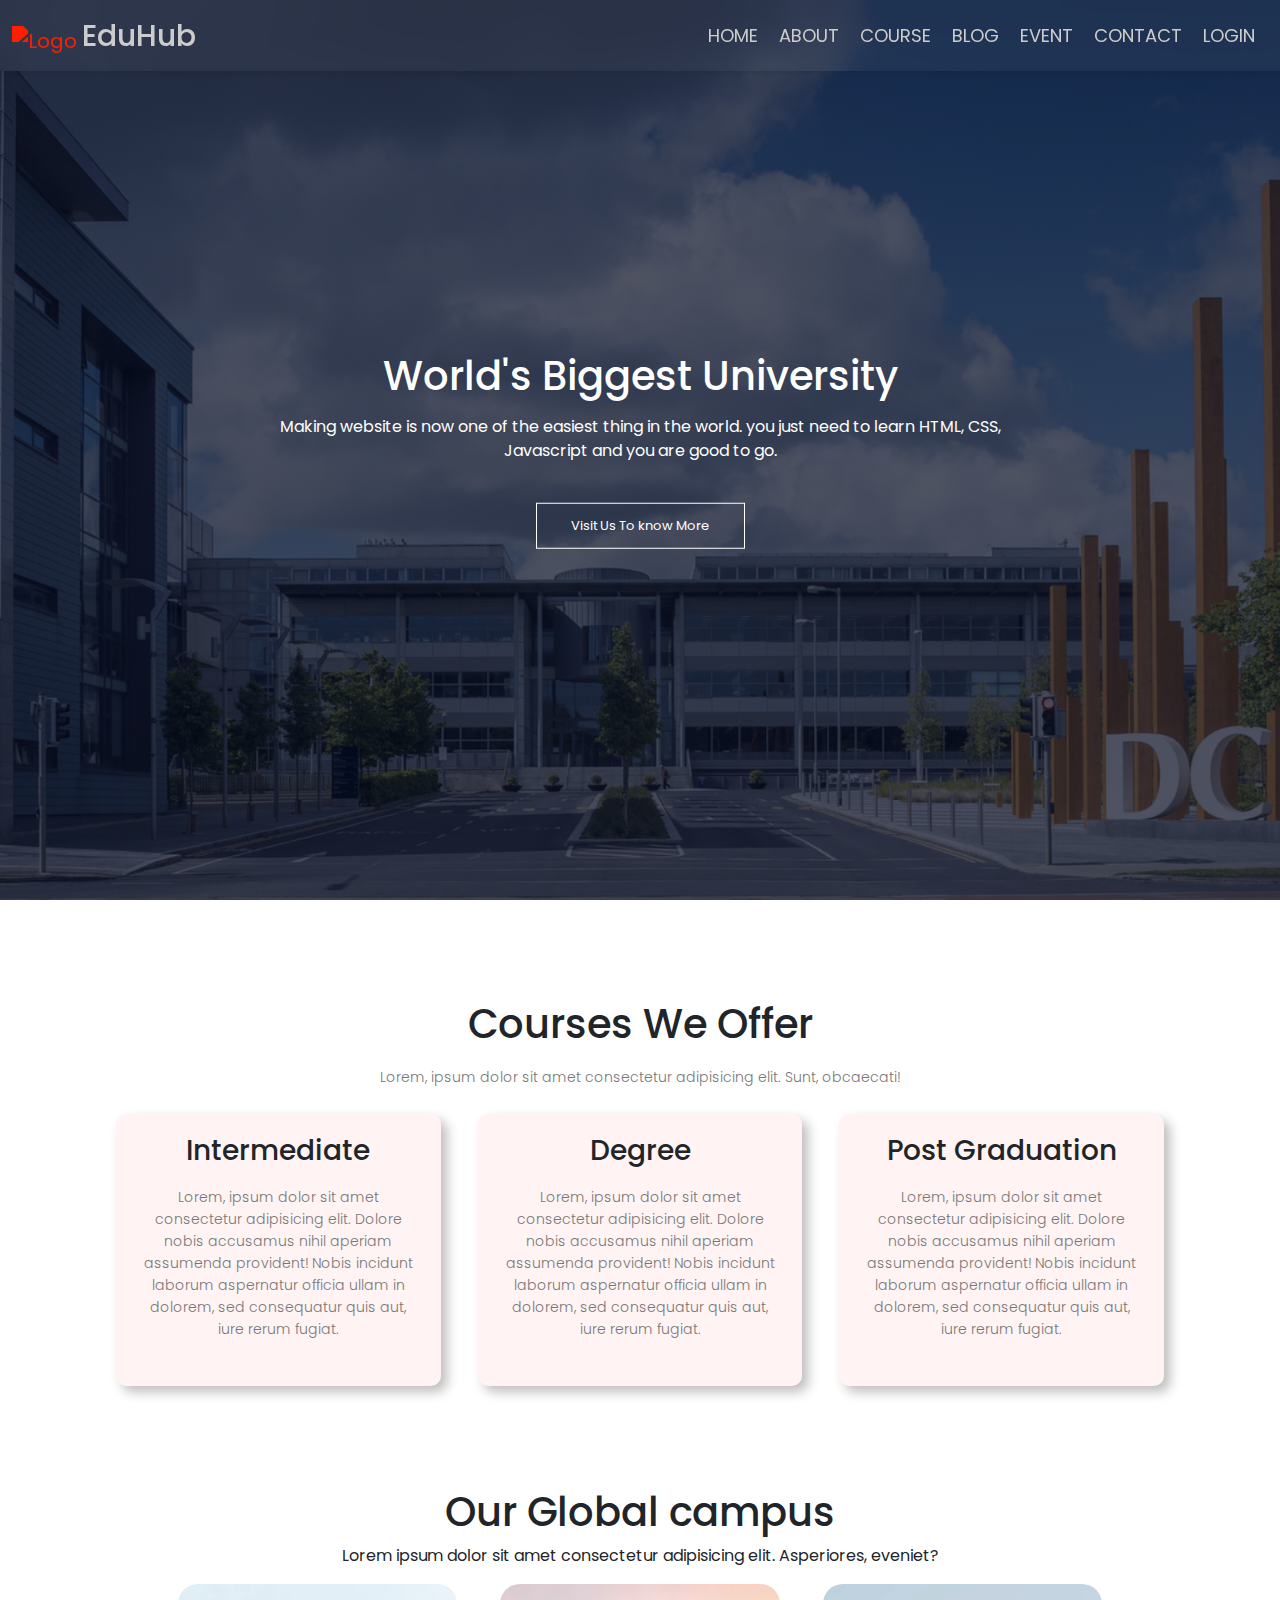
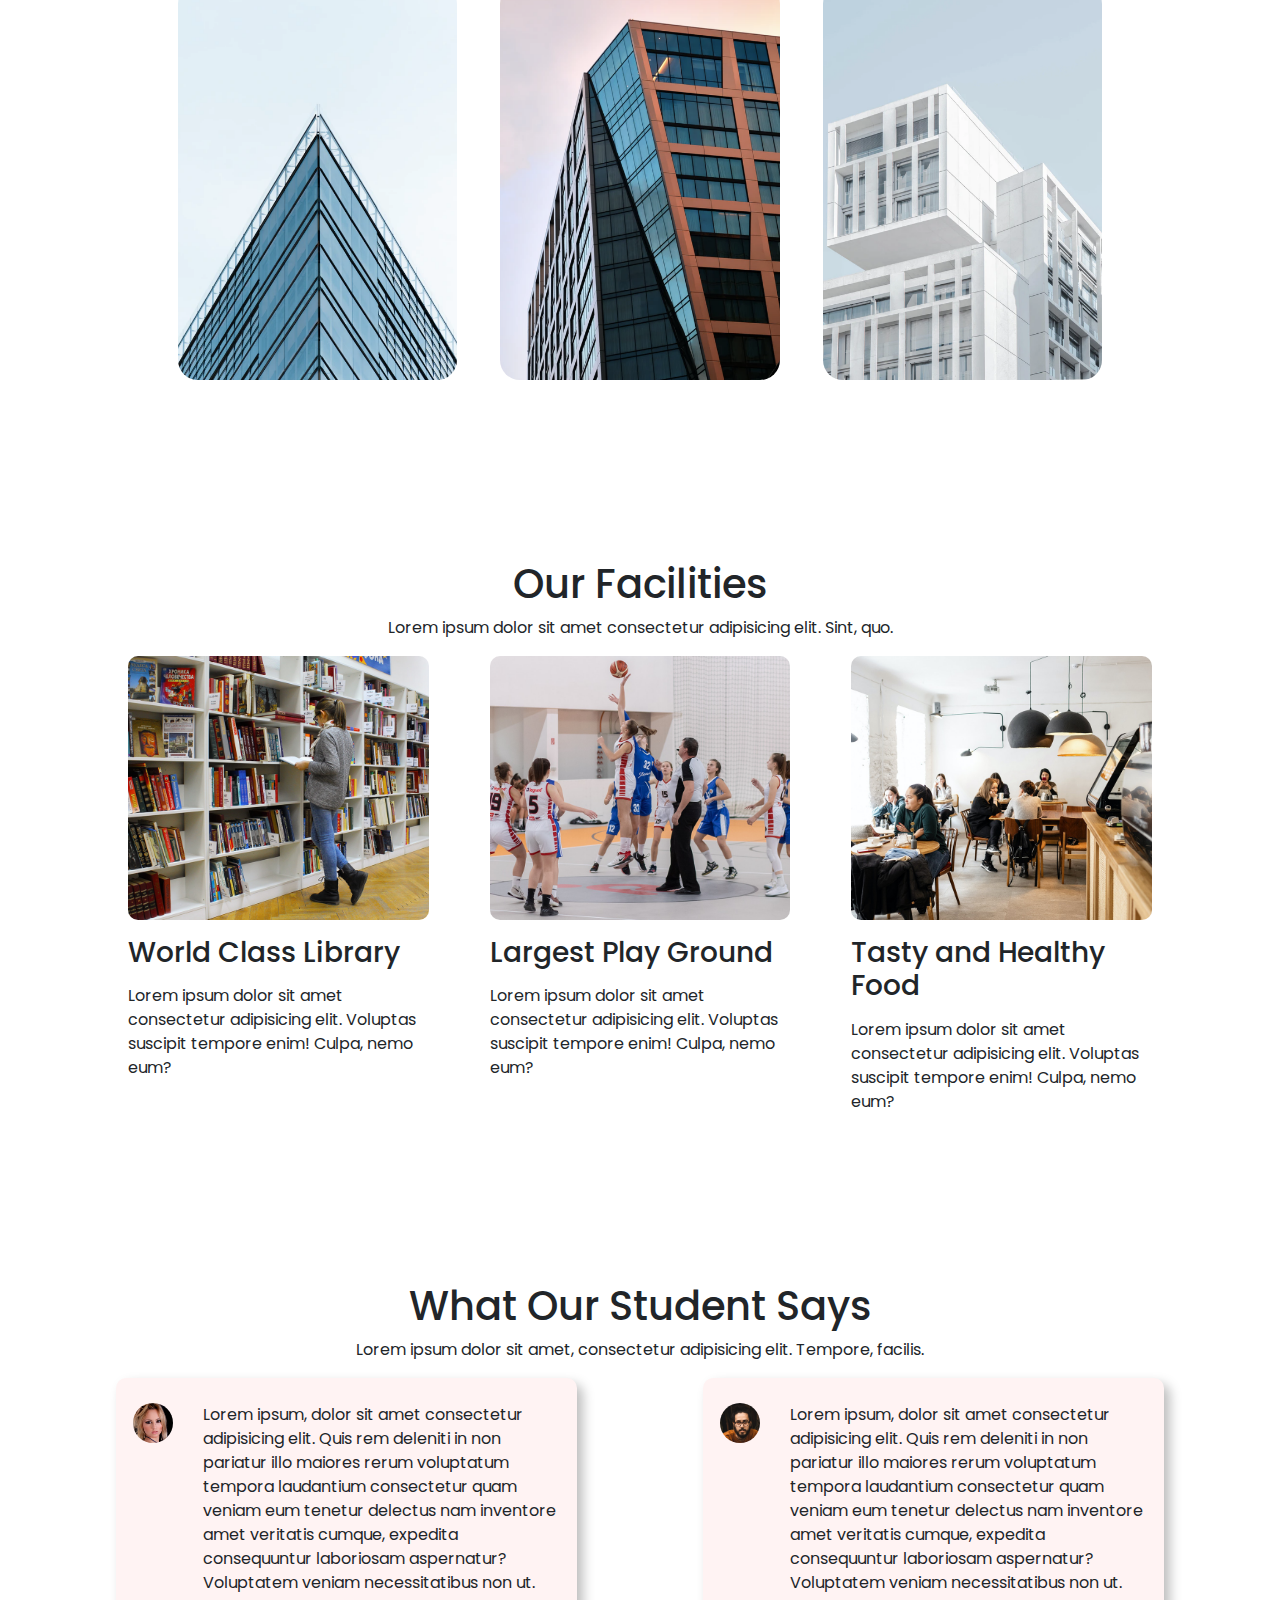
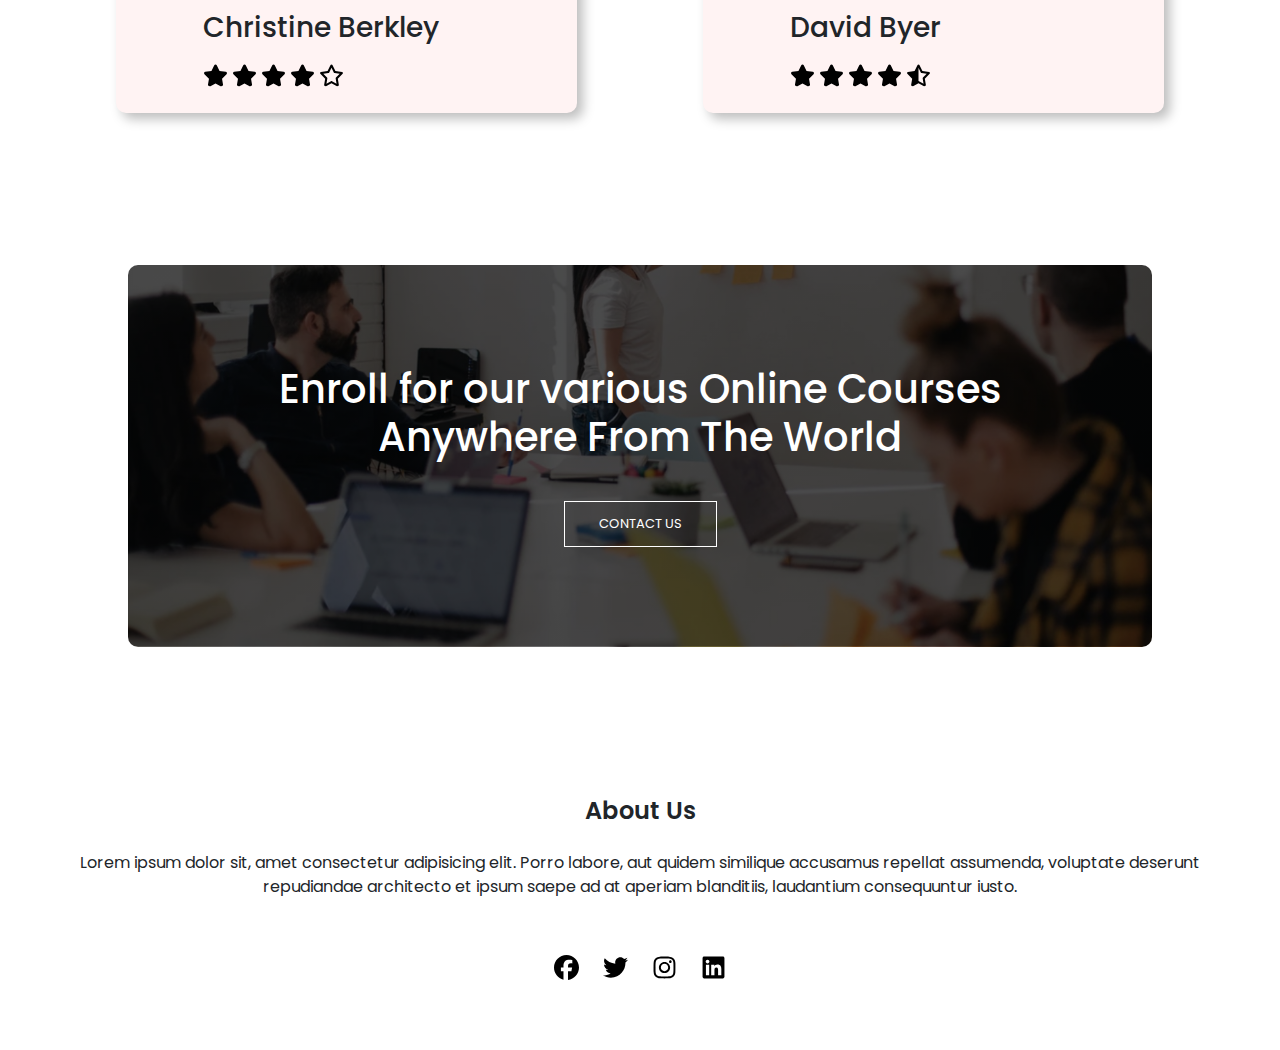
==== commit 469eca33: "fifth commit" ====
--- a/index.html
+++ b/index.html
@@ -23,7 +23,7 @@
         <nav class="navbar navbar-expand-sm shadow-sm fixed-top">
             <div class="container-fluid">
                 <a href="#" class="navbar-brand"><img
-                        src="https://i.pinimg.com/originals/24/51/d0/2451d029c30fe0ac97c32a46378899a0.png" style="width: 80px; height: 80px; filter: brightness(0) saturate(100%) invert(20%) sepia(100%) saturate(5000%) hue-rotate(0deg);" alt="Logo"><span>EduHub</span></a>
+                        src="https://i.pinimg.com/originals/24/51/d0/2451d029c30fe0ac97c32a46378899a0.png" style="width: 60px; height: 60px; filter: brightness(0) saturate(100%) invert(20%) sepia(100%) saturate(5000%) hue-rotate(0deg);" alt="Logo"><span>EduHub</span></a>
                 <button class="navbar-toggler" type="button" data-bs-toggle="collapse" data-bs-target="#nav1">
                     <span class="navbar-toggler-icon"></span>
                 </button>
@@ -54,8 +54,8 @@
                 </div>
             </div>
         </nav>
-        <div class="text-box">
-            <h1 text-center>World's Biggest University</h1>
+        <div class="text">
+            <h1>World's Biggest University</h1>
             <p>Making website is now one of the easiest thing in the world. you just need to learn HTML, CSS,<br>
                 Javascript and you are good to go.</p>
             <a href="" class="hero-btn">Visit Us To know More</a>
--- a/style.css
+++ b/style.css
@@ -10,7 +10,7 @@
     background-position: center;
     background-size: cover;
 }
-.text-box{
+.text{
     width: 90%;
     color: #fff;
     position: absolute;
@@ -19,11 +19,20 @@
     transform: translate(-50%, -50%);
     text-align: center;
 }
+.text p{
+    margin: 15px 0 40px 0;
+}
+.text-box{
+    width: 90%;
+    color: #fff;
+    position: absolute;
+    top: 50%;
+    left: 50%;
+    transform: translate(-50%, -50%);
+    text-align: center;
+}
 .text-box h1{
     font-weight: 600;
-}
-.text-box p{
-    margin: 10px 0 40px;
 }
 .hero-btn{
     display: inline-block;
@@ -44,8 +53,16 @@
 nav{
     font-size: large;
     position: relative;
-    background-color: rgba(1, 1, 23, 0.1);
+    background: rgba(255, 255, 255, 0.05);
+    backdrop-filter: blur(10px);
+    -webkit-backdrop-filter: blur(10px);
     box-shadow: #000000;
+}
+.header span{
+    margin-left: 5px;
+}
+.about span{
+    margin-left: 5px;
 }
 .nav-item .nav-link{
     color: #ccc;
@@ -173,7 +190,6 @@
 }
 .facilities-col:hover {
     transform: translateY(-10px);
-    /* box-shadow: 0 10px 20px rgba(0, 0, 0, 0.15); */
 }
 .facilities-col img{
     width: 100%;
@@ -204,6 +220,11 @@
     padding: 25px;
     cursor: pointer;
     display: flex;
+    box-shadow: 6px 6px 12px #bebebe, -6px -6px 12px #ffffff;
+    transition: 0.5s;
+}
+.testimonials-col:hover{
+    transform: translateY(-10px);
 }
 .testimonials-col img{
     height: 40px;
@@ -357,6 +378,71 @@
     margin: 10px 0;
 }
 
+/* Event */
+.events{
+    width: 80%;
+    margin: auto;
+    text-align: center;
+    padding-top: 100px;
+}
+.events-col{
+    flex-basis: 31%;
+    border-radius: 10px;
+    margin-bottom: 5%;
+    text-align: left;
+    transition: 0.5s;
+}
+.events-col:hover {
+    transform: translateY(-10px);
+}
+.events-col img{
+    width: 100%;
+    height: 300px;
+    border-radius: 10px;
+}
+.events-col p{
+    padding: 0;
+}
+.events-col h3{
+    margin-top: 16px;
+    margin-bottom: 15px;
+    text-align: left;
+}
+
+.features-section {
+    padding: 60px 20px;
+}
+
+.features-section h3 {
+    text-align: center;
+    font-size: 30px;
+    margin-bottom: 10px;
+}
+
+.feature {
+    text-align: center;
+    padding: 20px;
+}
+
+.feature-icon {
+    font-size: 50px;
+    color: #4facfe;
+    margin-bottom: 15px;
+}
+.learn{
+    /* border: 1px solid #f44336; */
+    background: transparent;
+    background-color: #f44336;
+    color: #fff;
+    border: none;
+    padding: 8px 15px;
+    font-size: 14px;
+    transition: 0.5s;
+}
+.learn:hover{
+    background-color: #d10f01;
+}
+
 /* Contact us */
 
 .location{
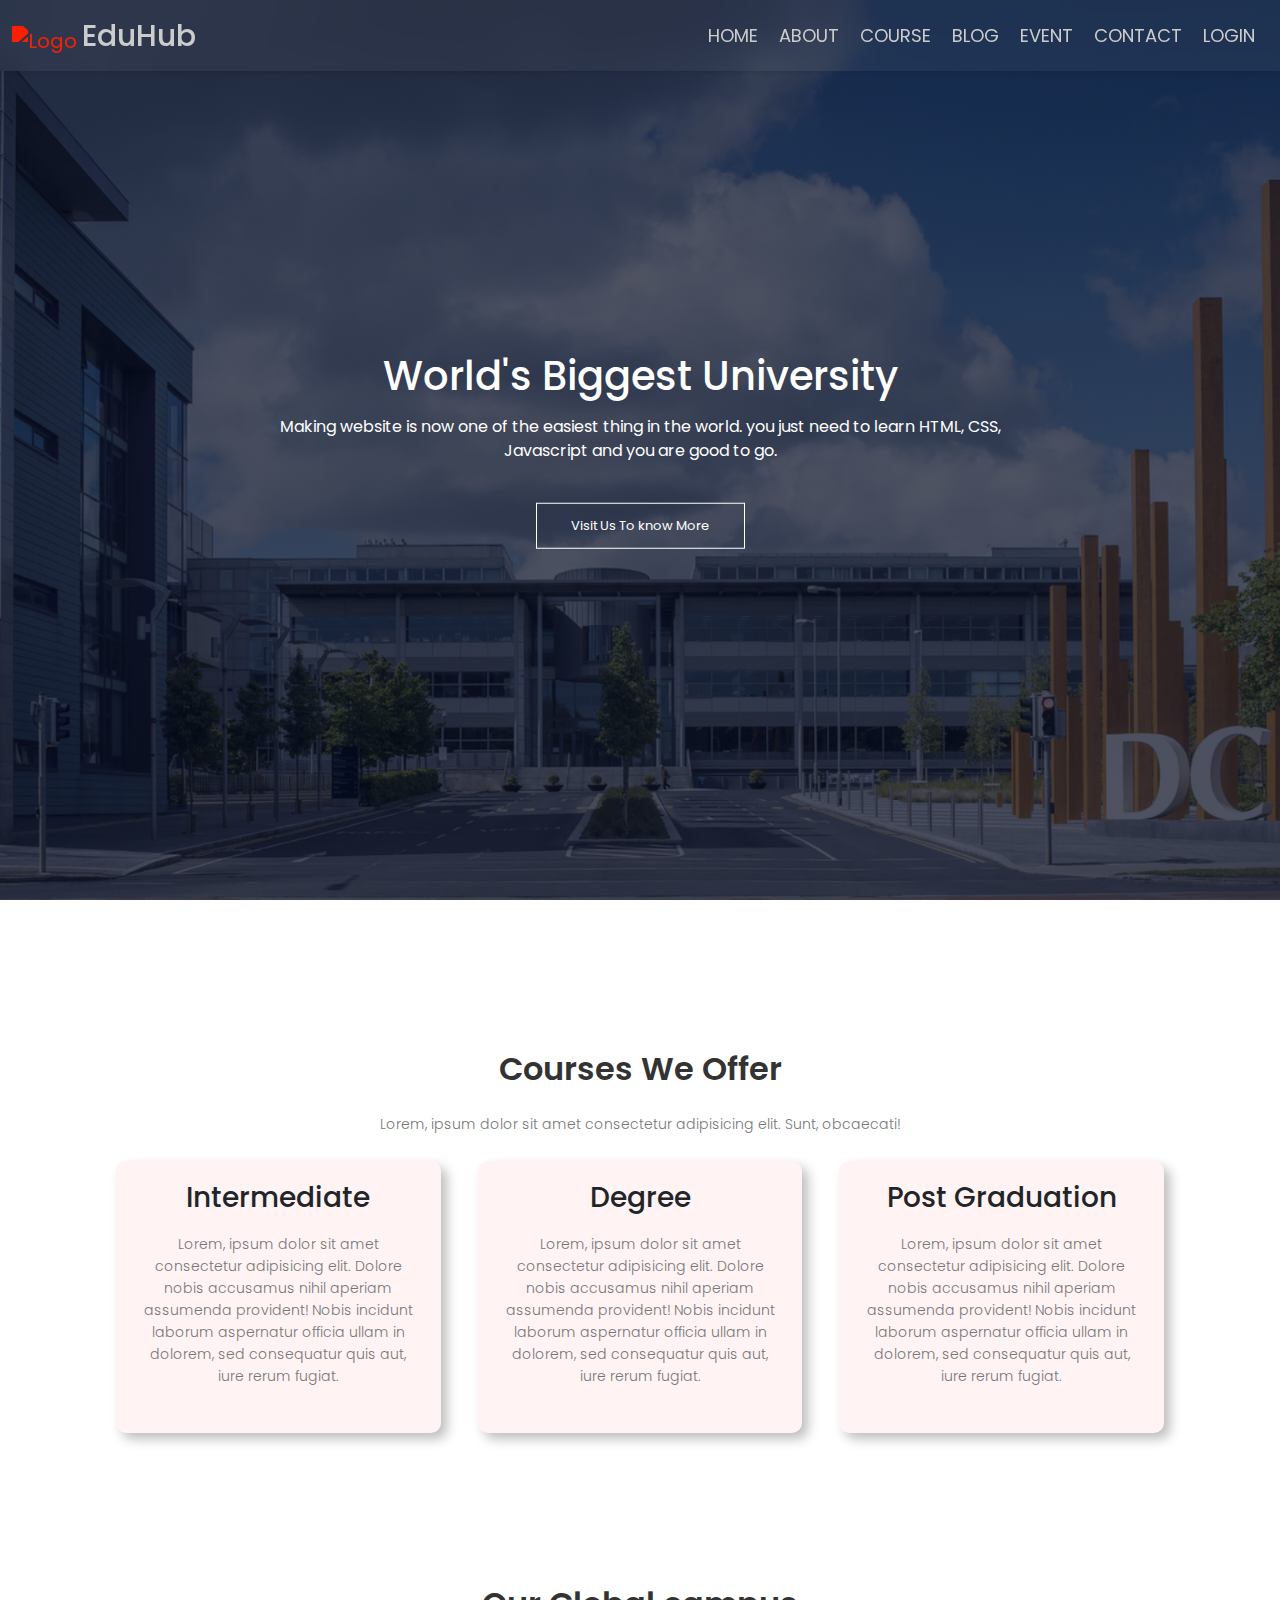
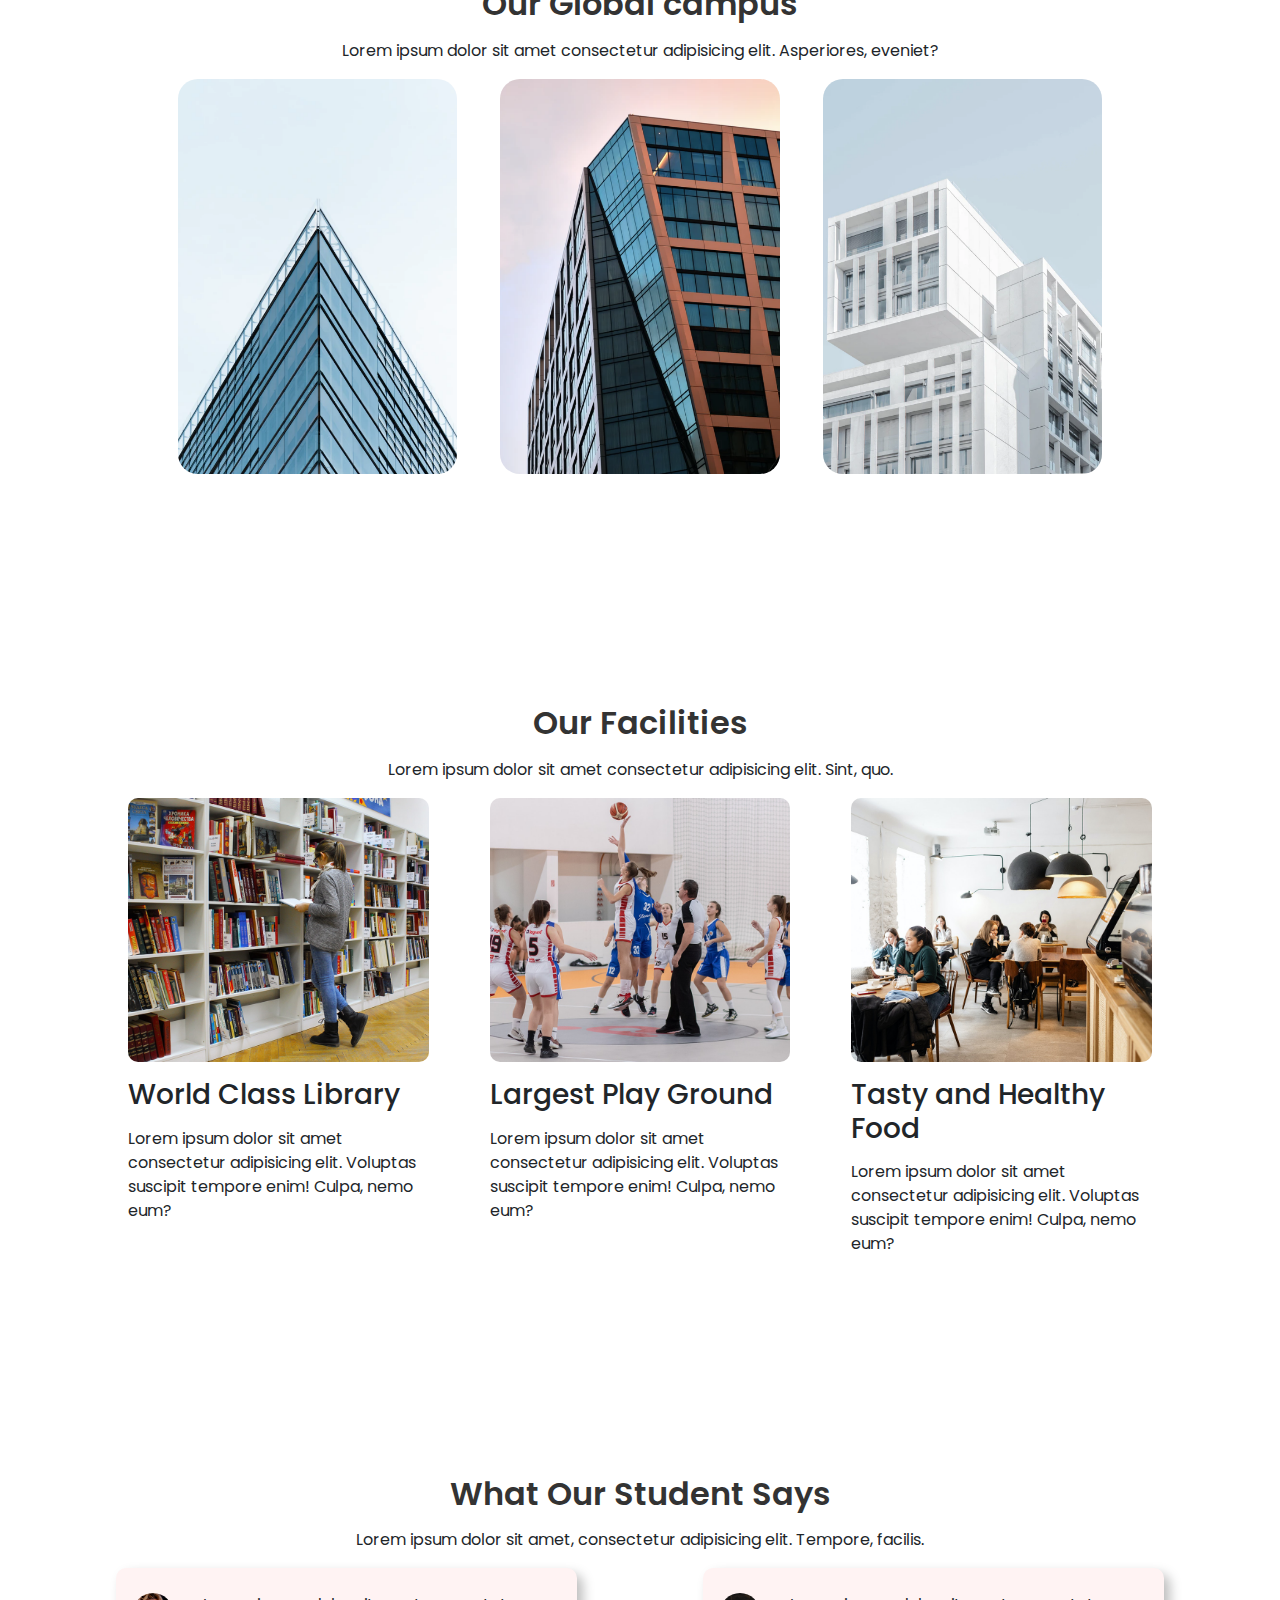
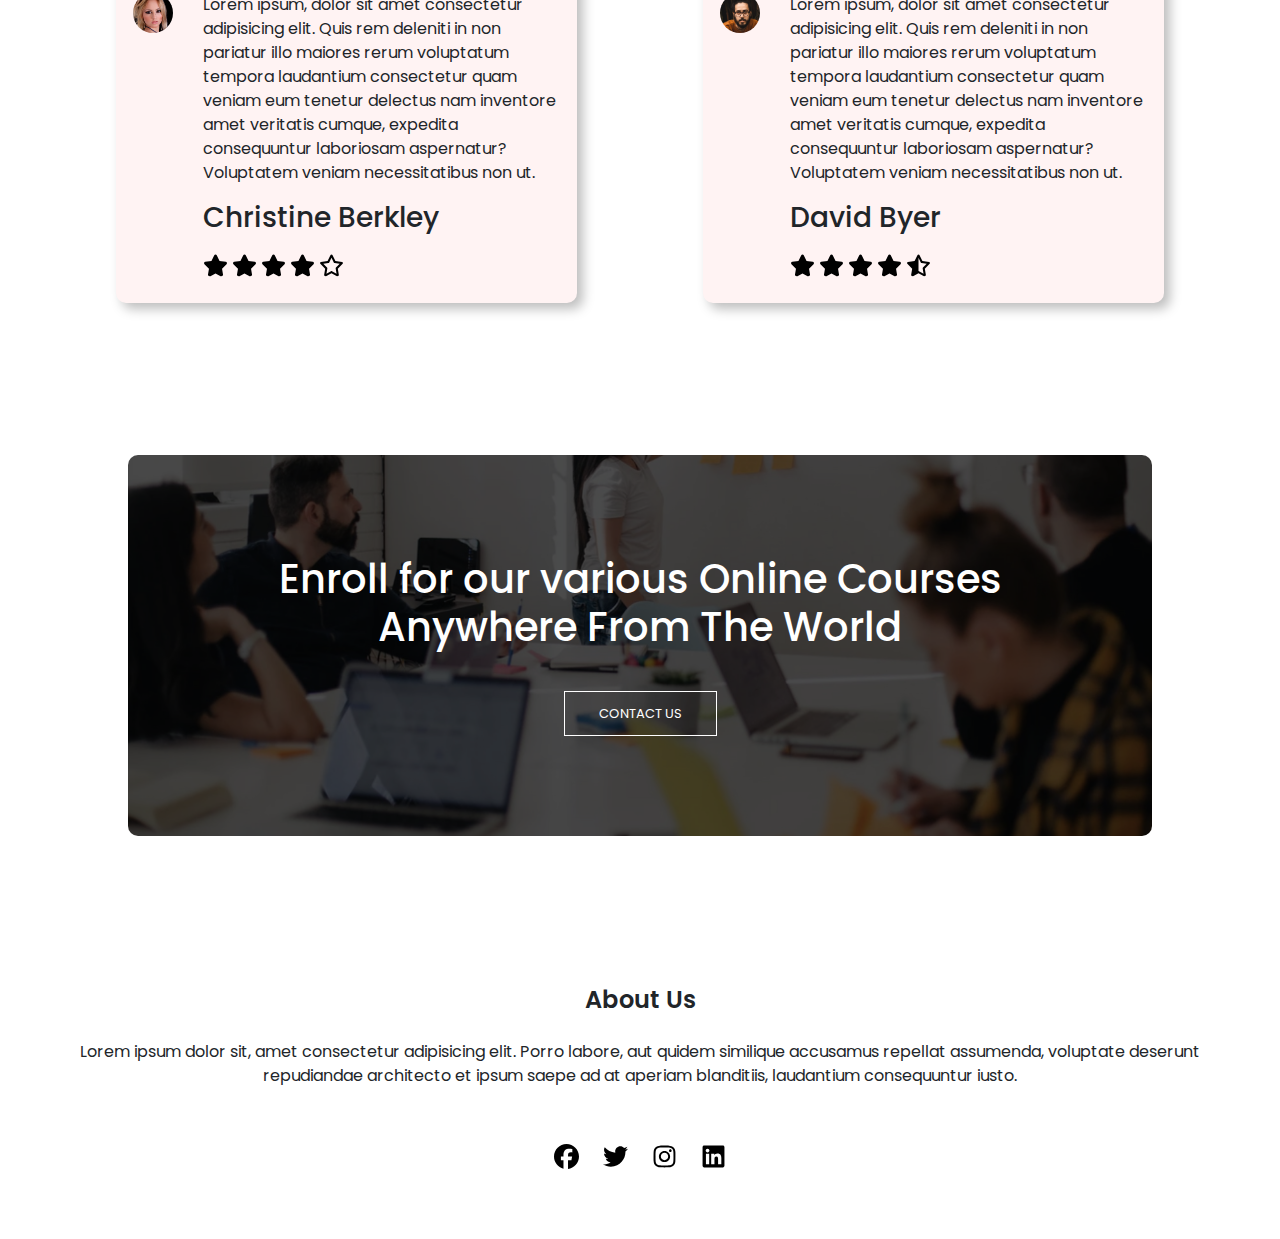
==== commit d855c970: "sixth commit" ====
--- a/index.html
+++ b/index.html
@@ -64,7 +64,7 @@
 
     
     <section class="course">
-        <h1>Courses We Offer</h1>
+        <h1 class="section-title">Courses We Offer</h1>
         <p>Lorem, ipsum dolor sit amet consectetur adipisicing elit. Sunt, obcaecati!</p>
 
         <div class="row">
@@ -91,7 +91,7 @@
 
     <!-- Campus -->
     <section class="campus">
-        <h1>Our Global campus</h1>
+        <h1 class="section-title">Our Global campus</h1>
         <p>Lorem ipsum dolor sit amet consectetur adipisicing elit. Asperiores, eveniet?</p>
 
         <div class="row">
@@ -118,7 +118,7 @@
 
     <!-- Facilities -->
     <section class="facilities">
-        <h1>Our Facilities</h1>
+        <h1 class="section-title">Our Facilities</h1>
         <p>Lorem ipsum dolor sit amet consectetur adipisicing elit. Sint, quo.</p>
 
         <div class="row">
@@ -145,7 +145,7 @@
 
     <!-- Testimonials -->
     <section class="testimonials">
-        <h1>What Our Student Says</h1>
+        <h1 class="section-title">What Our Student Says</h1>
         <p>Lorem ipsum dolor sit amet, consectetur adipisicing elit. Tempore, facilis.</p>
         <div class="row">
             <div class="testimonials-col">
--- a/style.css
+++ b/style.css
@@ -1,16 +1,18 @@
-*{
+* {
     margin: 0;
     padding: 0;
-    font-family: "Poppins", serif;  
-}
-.header{
+    font-family: "Poppins", serif;
+}
+
+.header {
     min-height: 100vh;
     width: 100%;
-    background-image: linear-gradient(rgba(4,9,30,0.7), rgba(4,9,30,0.7)),url(images/banner.png);
+    background-image: linear-gradient(rgba(4, 9, 30, 0.7), rgba(4, 9, 30, 0.7)), url(images/banner.png);
     background-position: center;
     background-size: cover;
 }
-.text{
+
+.text {
     width: 90%;
     color: #fff;
     position: absolute;
@@ -19,10 +21,12 @@
     transform: translate(-50%, -50%);
     text-align: center;
 }
-.text p{
+
+.text p {
     margin: 15px 0 40px 0;
 }
-.text-box{
+
+.text-box {
     width: 90%;
     color: #fff;
     position: absolute;
@@ -31,10 +35,12 @@
     transform: translate(-50%, -50%);
     text-align: center;
 }
-.text-box h1{
+
+.text-box h1 {
     font-weight: 600;
 }
-.hero-btn{
+
+.hero-btn {
     display: inline-block;
     text-decoration: none;
     color: #fff;
@@ -45,12 +51,14 @@
     position: relative;
     cursor: pointer;
 }
-.hero-btn:hover{
+
+.hero-btn:hover {
     border: 1px solid #f44336;
     background: #f44336;
     transition: 1s;
 }
-nav{
+
+nav {
     font-size: large;
     position: relative;
     background: rgba(255, 255, 255, 0.05);
@@ -58,46 +66,54 @@
     -webkit-backdrop-filter: blur(10px);
     box-shadow: #000000;
 }
-.header span{
+
+.header span {
     margin-left: 5px;
 }
-.about span{
+
+.about span {
     margin-left: 5px;
 }
-.nav-item .nav-link{
+
+.nav-item .nav-link {
     color: #ccc;
 }
-.container-fluid span{
+
+.container-fluid span {
     color: #ccc;
-    font-size:30px;
+    font-size: 30px;
     align-items: center;
     text-align: center;
     font-weight: 500;
 }
-ul li{
+
+ul li {
     padding-right: 5px;
 }
 
 /* Course */
-.course{
+.course {
     width: 80%;
     margin: auto;
     text-align: center;
     padding-top: 100px;
 }
-.course p{
+
+.course p {
     color: #777;
     font-size: 14px;
     font-weight: 300;
     line-height: 22px;
     padding: 10px;
 }
-.row{
+
+.row {
     margin-top: 5%;
     display: flex;
     justify-content: space-between;
 }
-.course-col{
+
+.course-col {
     flex-basis: 31%;
     background: #fff3f3;
     border-radius: 10px;
@@ -107,45 +123,51 @@
     box-shadow: 6px 6px 12px #bebebe, -6px -6px 12px #ffffff;
     transition: 0.5s;
 }
+
 .course-col:hover {
     transform: translateY(-10px);
     box-shadow: 0 10px 20px rgba(0, 0, 0, 0.2);
 }
-h3{
+
+h3 {
     text-align: center;
     font-weight: 600;
     margin: 10px 0;
 }
-.col-3:hover{
+
+.col-3:hover {
     box-shadow: 0 0 20px 0px rgba(0, 0, 0, 0.2);
 }
 
-@media(max-width: 700px){
-    .row{
+@media(max-width: 700px) {
+    .row {
         flex-direction: column;
     }
 }
 
 /* Campus */
-.campus{
+.campus {
     width: 80%;
     margin: auto;
     text-align: center;
     padding: 50px;
 }
-.campus-col{
+
+.campus-col {
     flex-basis: 32%;
     border-radius: 10px;
     margin-bottom: 30px;
     position: relative;
     overflow: hidden;
 }
-.campus-col img{
+
+.campus-col img {
     width: 100%;
     display: block;
     border-radius: 20px;
 }
-.layer{
+
+.layer {
     background: transparent;
     height: 100%;
     width: 100%;
@@ -154,10 +176,12 @@
     left: 0;
     transition: 0.5s;
 }
-.layer:hover{
-    background: rgba(226,0,0,0.7);
-}
-.layer h3{
+
+.layer:hover {
+    background: rgba(226, 0, 0, 0.7);
+}
+
+.layer h3 {
     width: 100%;
     font-weight: 500;
     color: #fff;
@@ -169,49 +193,56 @@
     opacity: 0;
     transition: 0.5s;
 }
-.layer:hover h3{
+
+.layer:hover h3 {
     bottom: 49%;
     opacity: 1;
 }
 
 /* .facilities */
-.facilities{
+.facilities {
     width: 80%;
     margin: auto;
     text-align: center;
     padding-top: 100px;
 }
-.facilities-col{
+
+.facilities-col {
     flex-basis: 31%;
     border-radius: 10px;
     margin-bottom: 5%;
     text-align: left;
     transition: 0.5s;
 }
+
 .facilities-col:hover {
     transform: translateY(-10px);
 }
-.facilities-col img{
-    width: 100%;
-    border-radius: 10px;
-}
-.facilities-col p{
+
+.facilities-col img {
+    width: 100%;
+    border-radius: 10px;
+}
+
+.facilities-col p {
     padding: 0;
 }
-.facilities-col h3{
+
+.facilities-col h3 {
     margin-top: 16px;
     margin-bottom: 15px;
     text-align: left;
 }
 
 /* testimonials */
-.testimonials{
+.testimonials {
     width: 80%;
     margin: auto;
     padding-top: 100px;
     text-align: center;
 }
-.testimonials-col{
+
+.testimonials-col {
     flex-basis: 44%;
     border-radius: 10px;
     margin-bottom: 5%;
@@ -223,132 +254,154 @@
     box-shadow: 6px 6px 12px #bebebe, -6px -6px 12px #ffffff;
     transition: 0.5s;
 }
-.testimonials-col:hover{
+
+.testimonials-col:hover {
     transform: translateY(-10px);
 }
-.testimonials-col img{
+
+.testimonials-col img {
     height: 40px;
     margin-left: 5px;
     margin-right: 30px;
     border-radius: 50%;
 }
-.testimonials-col p{
+
+.testimonials-col p {
     padding: 0;
 }
-.testimonials-col h3{
+
+.testimonials-col h3 {
     margin-top: 15px;
     text-align: left;
 }
-.star img{
+
+.star img {
     margin: 10px 0 0 0;
     height: 25px;
     width: 25px;
 }
 
 /* Call To Action */
-.cta{
+.cta {
     margin: 100px auto;
     width: 80%;
-    background-image: linear-gradient(rgba(0,0,0,0.7), rgba(0,0,0,0.7)), url(images/banner2.jpg);
+    background-image: linear-gradient(rgba(0, 0, 0, 0.7), rgba(0, 0, 0, 0.7)), url(images/banner2.jpg);
     background-position: center;
     background-size: cover;
     border-radius: 10px;
     text-align: center;
     padding: 100px 0;
 }
-.cta h1{
+
+.cta h1 {
     color: #fff;
     margin-bottom: 40px;
     padding: 0;
 }
 
 /* Footer */
-.footer{
+.footer {
     width: 100%;
     text-align: center;
     padding: 30px 0;
 }
-.footer h4{
+
+.footer h4 {
     margin-bottom: 25px;
     margin-top: 20px;
     font-weight: 600;
 }
-.icons img{
+
+.icons img {
     height: 25px;
     width: 25px;
     margin: 40px 10px 40px 10px;
 }
 
 /* About Us page */
-.about{
+.about {
     height: 60vh;
     width: 100%;
-    background-image: linear-gradient(rgba(4,9,30,0.7), rgba(4,9,30,0.7)), url(images/background.jpg);
+    background-image: linear-gradient(rgba(4, 9, 30, 0.7), rgba(4, 9, 30, 0.7)), url(images/background.jpg);
     background-position: center;
     background-size: cover;
     color: #fff;
 }
-.text-box h1{
+
+.text-box h1 {
     text-align: center;
     padding-bottom: 150px;
 }
-.about-us{
+
+.about-us {
     width: 80%;
     margin: auto;
     padding-top: 80px;
     padding-bottom: 50px;
 }
-.about-col{
+
+.about-col {
     flex-basis: 48%;
     padding: 30px 2px;
 }
-.about-col img{
-    width: 100%;
-}
-.about-col h1{
+
+.about-col img {
+    width: 100%;
+}
+
+.about-col h1 {
     padding-top: 0;
     font-weight: 600;
 }
-.about-col p{
+
+.about-col p {
     padding: 15px 0 25px;
 }
-.red-btn{
+
+.red-btn {
     border: 1px solid #f44336;
     background: transparent;
     color: #f44336;
 }
-.red-btn:hover{
+
+.red-btn:hover {
     color: #fff;
 }
 
 /* Blog */
-.blog{
+.blog {
     width: 80%;
     margin: auto;
     padding: 60px 0;
 }
-.blog-left{
+
+.blog-left {
     flex-basis: 65%;
 }
-.blog-left img{
-    width: 100%;
-}
-.blog-left h2{
+
+.blog-left img {
+    width: 100%;
+}
+
+.blog-left h2 {
     color: #222;
     font-weight: 600;
     margin: 30px 0;
 }
-.blog-right{
+
+.blog-right {
     flex-basis: 32%;
 }
-.blog-right h3{
+
+.blog-right h3 {
     background: #f44336;
     color: #fff;
     padding: 7px 0;
     font-size: 16px;
     margin-bottom: 20px;
 }
-.blog-right div{
+
+.blog-right div {
     display: flex;
     align-items: center;
     justify-content: space-between;
@@ -357,15 +410,18 @@
     box-sizing: border-box;
 }
 
-.comment-box{
+.comment-box {
     border: 1px solid #ccc;
     margin: 50px 0;
     padding: 10px 20px;
 }
-.comment-box h3{
+
+.comment-box h3 {
     text-align: left;
 }
-.comment-form input, .comment-form textarea{
+
+.comment-form input,
+.comment-form textarea {
     width: 100%;
     padding: 10px;
     margin: 15px 0;
@@ -374,36 +430,52 @@
     outline: none;
     background: #f0f0f0;
 }
-.comment-form button{
+
+.comment-form button {
     margin: 10px 0;
 }
 
 /* Event */
-.events{
+
+.event {
+    height: 60vh;
+    width: 100%;
+    background-image: linear-gradient(rgba(4, 9, 30, 0.7), rgba(4, 9, 30, 0.7)), url(https://www.wtcmanila.com.ph/wp-content/uploads/2022/08/rear-view-of-audience-in-the-conference-hall-or-se-2021-08-30-06-51-57-utc-1.jpg);
+    background-position: center;
+    background-size: cover;
+    color: #fff;
+}
+
+.events {
     width: 80%;
     margin: auto;
     text-align: center;
     padding-top: 100px;
 }
-.events-col{
+
+.events-col {
     flex-basis: 31%;
     border-radius: 10px;
     margin-bottom: 5%;
     text-align: left;
     transition: 0.5s;
 }
+
 .events-col:hover {
     transform: translateY(-10px);
 }
-.events-col img{
+
+.events-col img {
     width: 100%;
     height: 300px;
     border-radius: 10px;
 }
-.events-col p{
+
+.events-col p {
     padding: 0;
 }
-.events-col h3{
+
+.events-col h3 {
     margin-top: 16px;
     margin-bottom: 15px;
     text-align: left;
@@ -429,7 +501,8 @@
     color: #4facfe;
     margin-bottom: 15px;
 }
-.learn{
+
+.learn {
     /* border: 1px solid #f44336; */
     background: transparent;
     background-color: #f44336;
@@ -439,50 +512,60 @@
     font-size: 14px;
     transition: 0.5s;
 }
-.learn:hover{
+
+.learn:hover {
     background-color: #d10f01;
 }
 
 /* Contact us */
 
-.location{
+.location {
     width: 80%;
     margin: auto;
     padding: 80px 0;
 }
-.location iframe{
-    width: 100%;
-}
-.contact-us{
+
+.location iframe {
+    width: 100%;
+}
+
+.contact-us {
     width: 80%;
     margin: auto;
 }
-.contact-col{
+
+.contact-col {
     flex-basis: 48%;
     margin-bottom: 30px;
 }
-.contact-col div{
+
+.contact-col div {
     display: flex;
     align-items: center;
     margin-bottom: 40px;
 }
-.contact-col div .fa,.fa-regular{
+
+.contact-col div .fa,
+.fa-regular {
     font-size: 28px;
     color: #f44336;
     margin: 10px;
     margin-right: 30px;
 }
-.contact-col div p{
+
+.contact-col div p {
     padding: 0;
 }
-.contact-col div h5{
+
+.contact-col div h5 {
     font-size: 20px;
     margin-bottom: 5px;
     color: #555;
     font-weight: 400;
 }
 
-.contact-col input, .contact-col textarea{
+.contact-col input,
+.contact-col textarea {
     width: 100%;
     padding: 15px;
     margin-bottom: 17px;
@@ -539,3 +622,234 @@
         width: 25px;
     }
 }
+
+/* Cultural fest */
+
+.culture {
+    height: 60vh;
+    width: 100%;
+    background-image: linear-gradient(rgba(4, 9, 30, 0.7), rgba(4, 9, 30, 0.7)), url(https://d36tnp772eyphs.cloudfront.net/blogs/1/2018/09/Festival-in-Chiang-Mai-Thailand-1200x853.jpg);
+    background-position: center;
+    background-size: cover;
+    color: #fff;
+}
+
+
+.details-section {
+    padding: 60px 20px;
+}
+
+.details-section h2 {
+    font-size: 28px;
+    font-weight: 600;
+    margin-bottom: 30px;
+}
+
+.details-section p {
+    font-size: 18px;
+    line-height: 1.6;
+    color: #555;
+}
+
+.schedule {
+    background-color: #ffffff;
+    border-radius: 16px;
+    padding: 30px;
+    box-shadow: 0 4px 20px rgba(0, 0, 0, 0.1);
+}
+
+.schedule h4 {
+    font-size: 22px;
+    margin-bottom: 20px;
+    font-weight: 600;
+}
+
+.schedule ul {
+    list-style: none;
+    padding: 0;
+}
+
+.schedule ul li {
+    display: flex;
+    align-items: center;
+    margin-bottom: 15px;
+}
+
+.schedule ul li i {
+    font-size: 20px;
+    color: #4facfe;
+    margin-right: 10px;
+}
+
+.section {
+    padding: 60px 20px;
+}
+
+.section-title {
+    text-align: center;
+    font-size: 32px;
+    font-weight: 600;
+    margin-bottom: 40px;
+    color: #333;
+}
+
+.sponsors img {
+    max-width: 120px;
+    margin: 10px;
+}
+
+.cat {
+    font-size: 50px;
+}
+
+.map iframe {
+    width: 100%;
+    height: 400px;
+    border: none;
+    border-radius: 12px;
+}
+
+.highlight-title,
+.schedule-title,
+.section-title {
+    font-size: 2rem;
+    font-weight: 600;
+    margin-bottom: 15px;
+    margin-top: 50px;
+    color: #333;
+    animation: bounce 1.5s infinite alternate;
+}
+
+@keyframes bounce {
+    0% {
+        transform: translateY(0px);
+    }
+
+    100% {
+        transform: translateY(-5px);
+    }
+}
+
+.highlight-text {
+    font-size: 1.2rem;
+    font-weight: 400;
+    padding: 10px 20px;
+    background: rgba(255, 255, 255, 0.2);
+    border-radius: 10px;
+    line-height: 1.6;
+}
+
+.schedule {
+    margin-top: 30px;
+    padding: 20px;
+    border-radius: 10px;
+    background-color: #fff3f3;
+}
+
+.schedule .bi {
+    color: #f44336;
+}
+
+.schedule h4 {
+    font-size: 1.5rem;
+    margin-top: 20px;
+    color: #333;
+}
+
+.schedule ul {
+    list-style: none;
+    padding: 0;
+}
+
+.schedule li {
+    display: flex;
+    align-items: center;
+    font-size: 1.2rem;
+    padding: 10px;
+    margin: 5px 0;
+    background: rgba(255, 255, 255, 0.2);
+    border-radius: 8px;
+    transition: 0.3s;
+}
+
+.schedule li:hover {
+    background: rgba(255, 255, 255, 0.4);
+    transform: scale(1.05);
+}
+
+.schedule li i {
+    font-size: 1.5rem;
+    margin-right: 10px;
+    color: #ffda79;
+}
+
+@media (max-width: 768px) {
+    .container {
+        width: 90%;
+        padding: 20px;
+    }
+
+    .highlight-title,
+    .schedule-title {
+        font-size: 1.8rem;
+    }
+
+    .schedule li {
+        font-size: 1rem;
+    }
+}
+
+.carousel-container {
+    display: flex;
+    justify-content: center;
+    align-items: center;
+    margin-top: 50px;
+}
+
+#carouselExample {
+    width: 90%;
+    max-width: 1200px;
+}
+
+.carousel-inner img {
+    width: 100%;
+    height: 500px;
+    object-fit: cover;
+    border-radius: 10px;
+}
+
+@media (max-width: 768px) {
+    .carousel-inner img {
+        height: 350px;
+    }
+}
+
+@media (max-width: 576px) {
+    .carousel-inner img {
+        height: 250px;
+    }
+}
+
+.accordion-header button {
+    background-color: #fff3f3;
+}
+
+/* Tech */
+.tech {
+    height: 60vh;
+    width: 100%;
+    background-image: linear-gradient(rgba(4, 9, 30, 0.7), rgba(4, 9, 30, 0.7)), url(https://img.freepik.com/premium-photo/tech-conference-networking-sharing-innovative-ideas_875722-30625.jpg);
+    background-position: center;
+    background-size: cover;
+    color: #fff;
+}
+
+/* sports */
+.sport {
+    height: 60vh;
+    width: 100%;
+    background-image: linear-gradient(rgba(4, 9, 30, 0.7), rgba(4, 9, 30, 0.7)), url(https://pictures.tribuna.com/image/bd031b13-d81d-4fe5-8017-bd017ee92db8);
+    background-position: center;
+    background-size: cover;
+    color: #fff;
+}
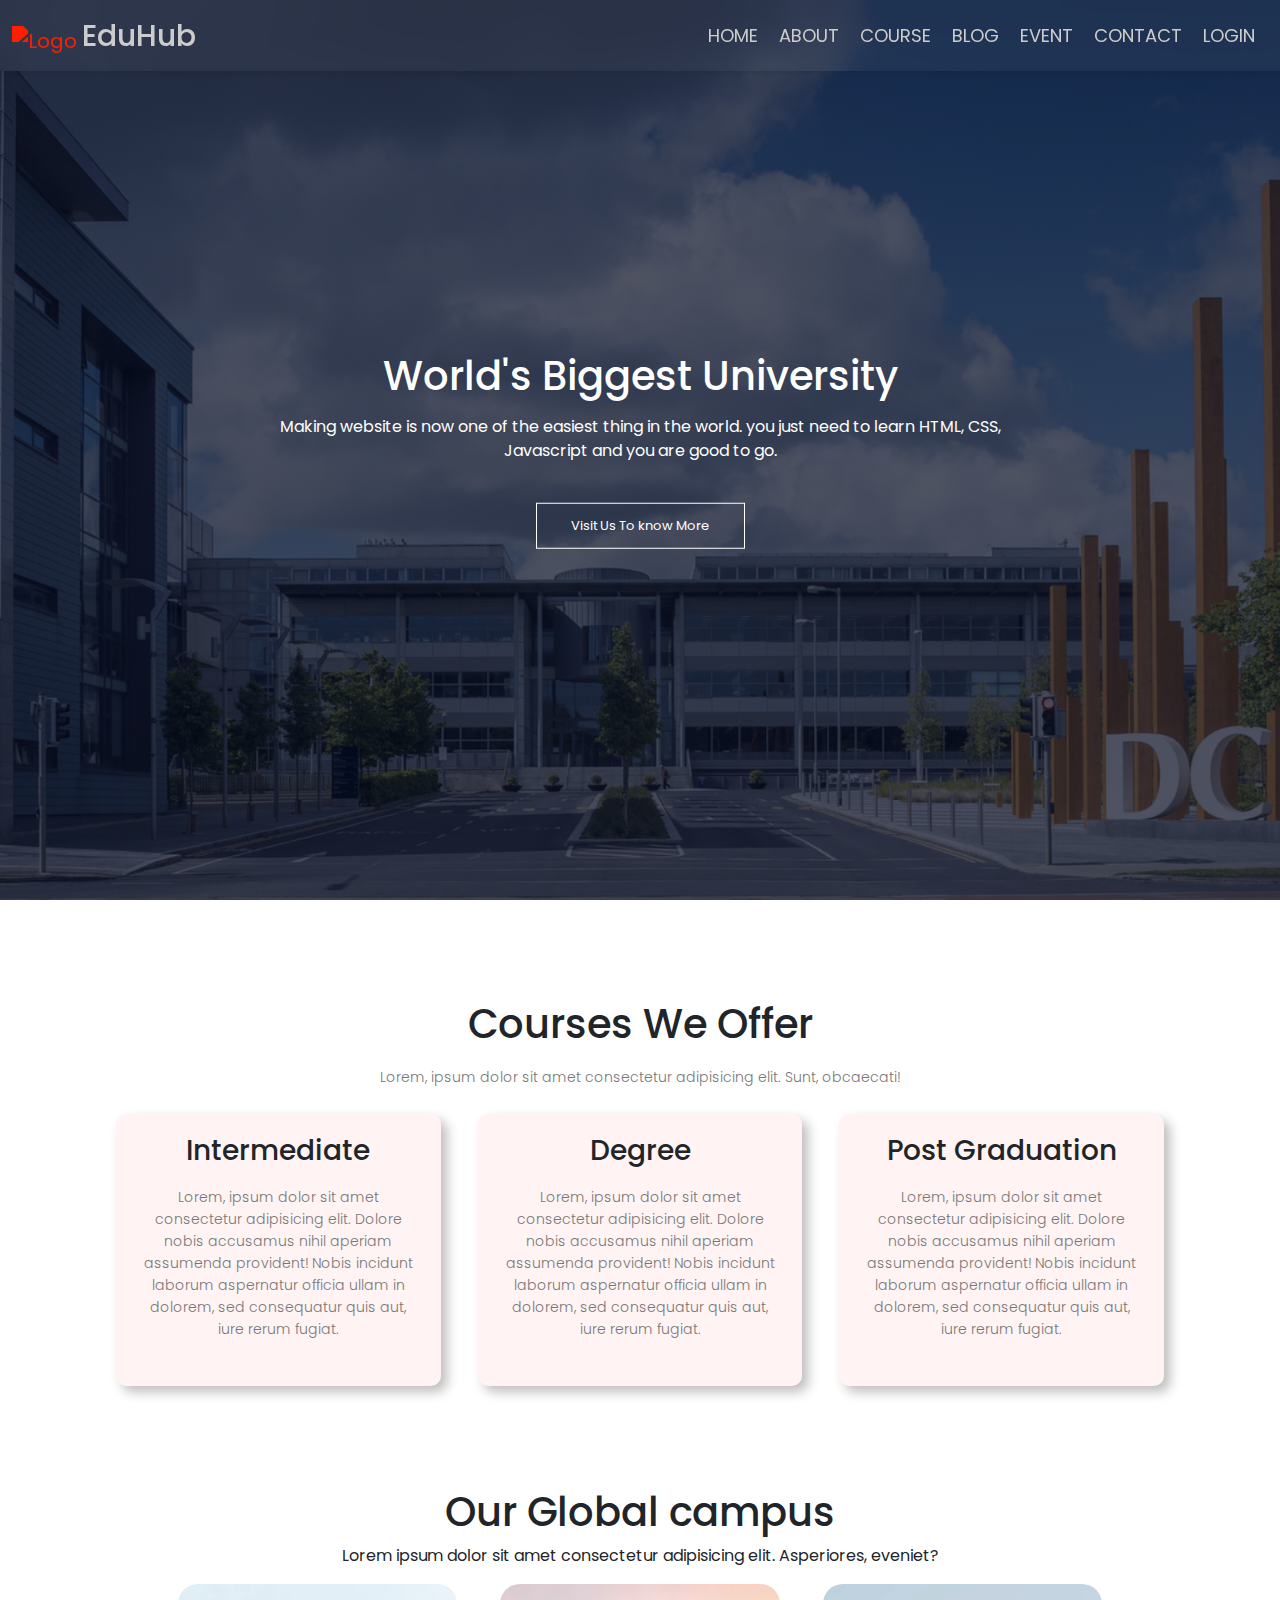
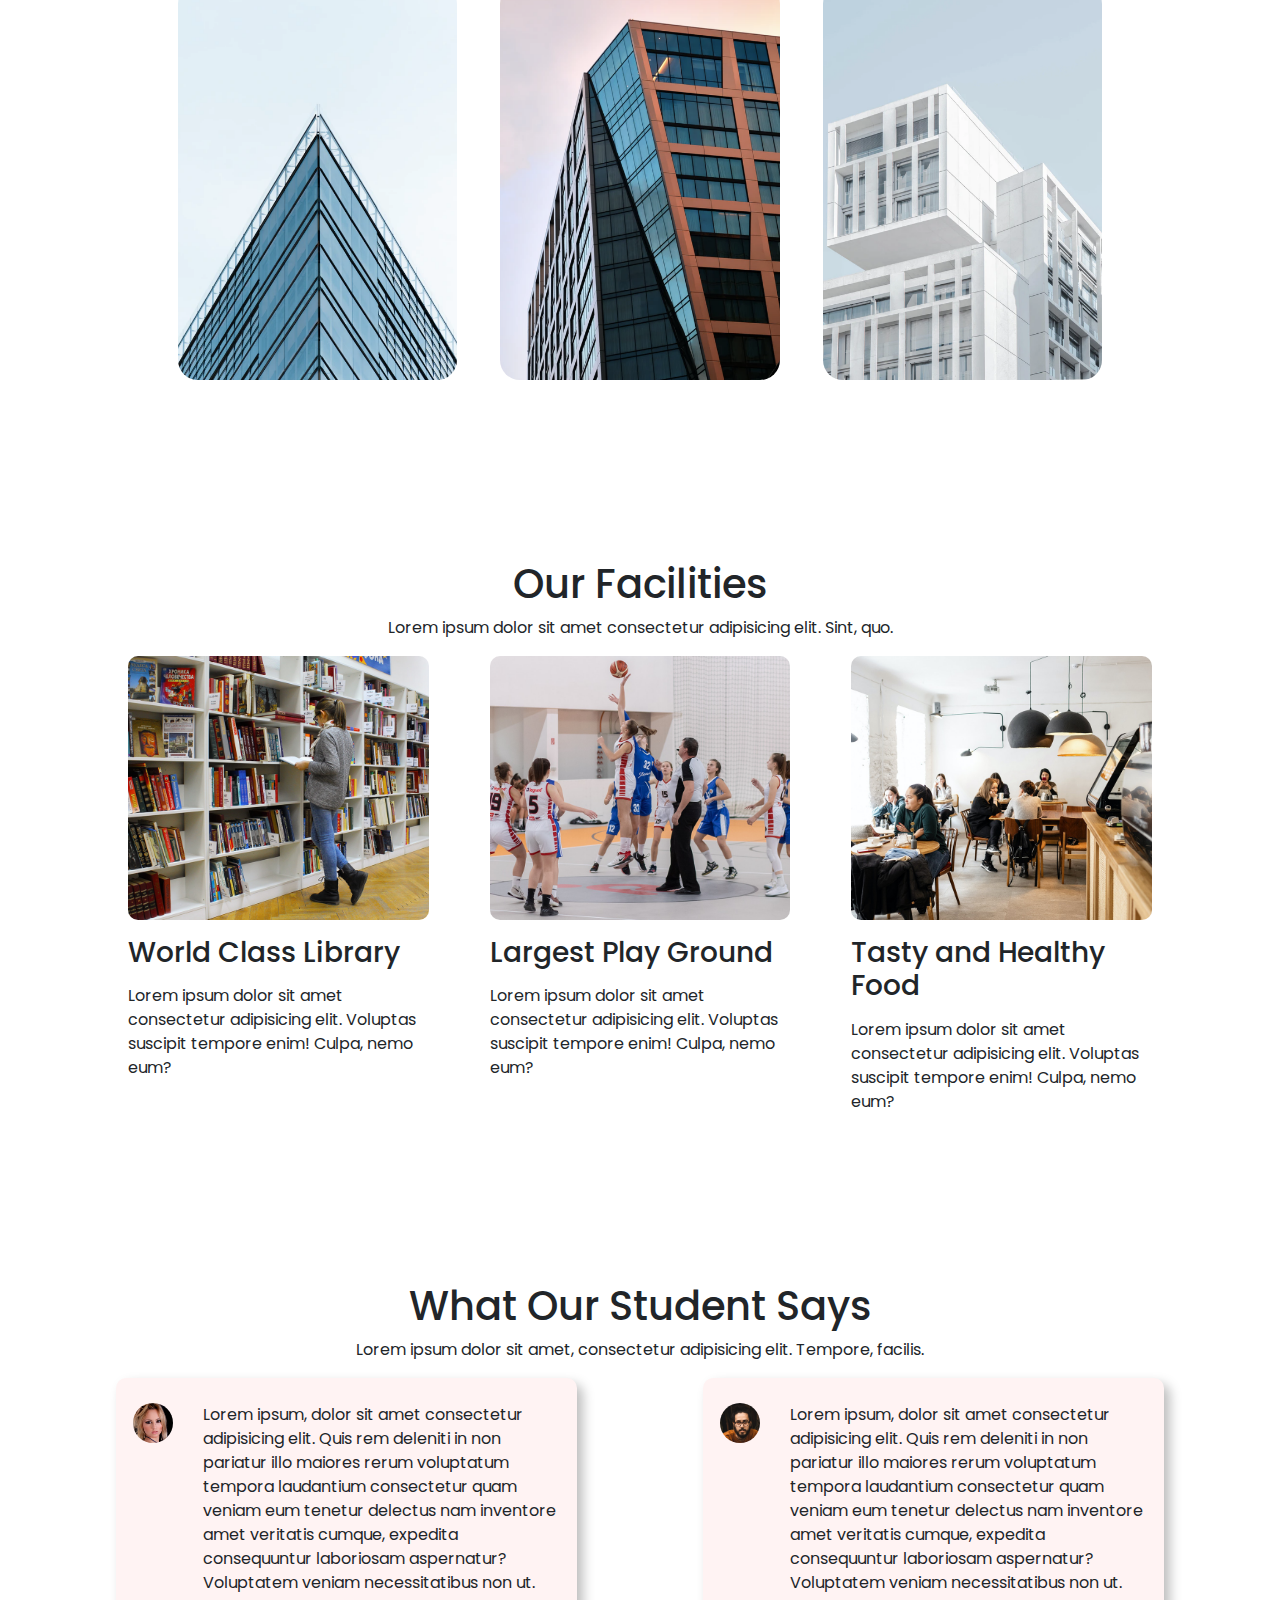
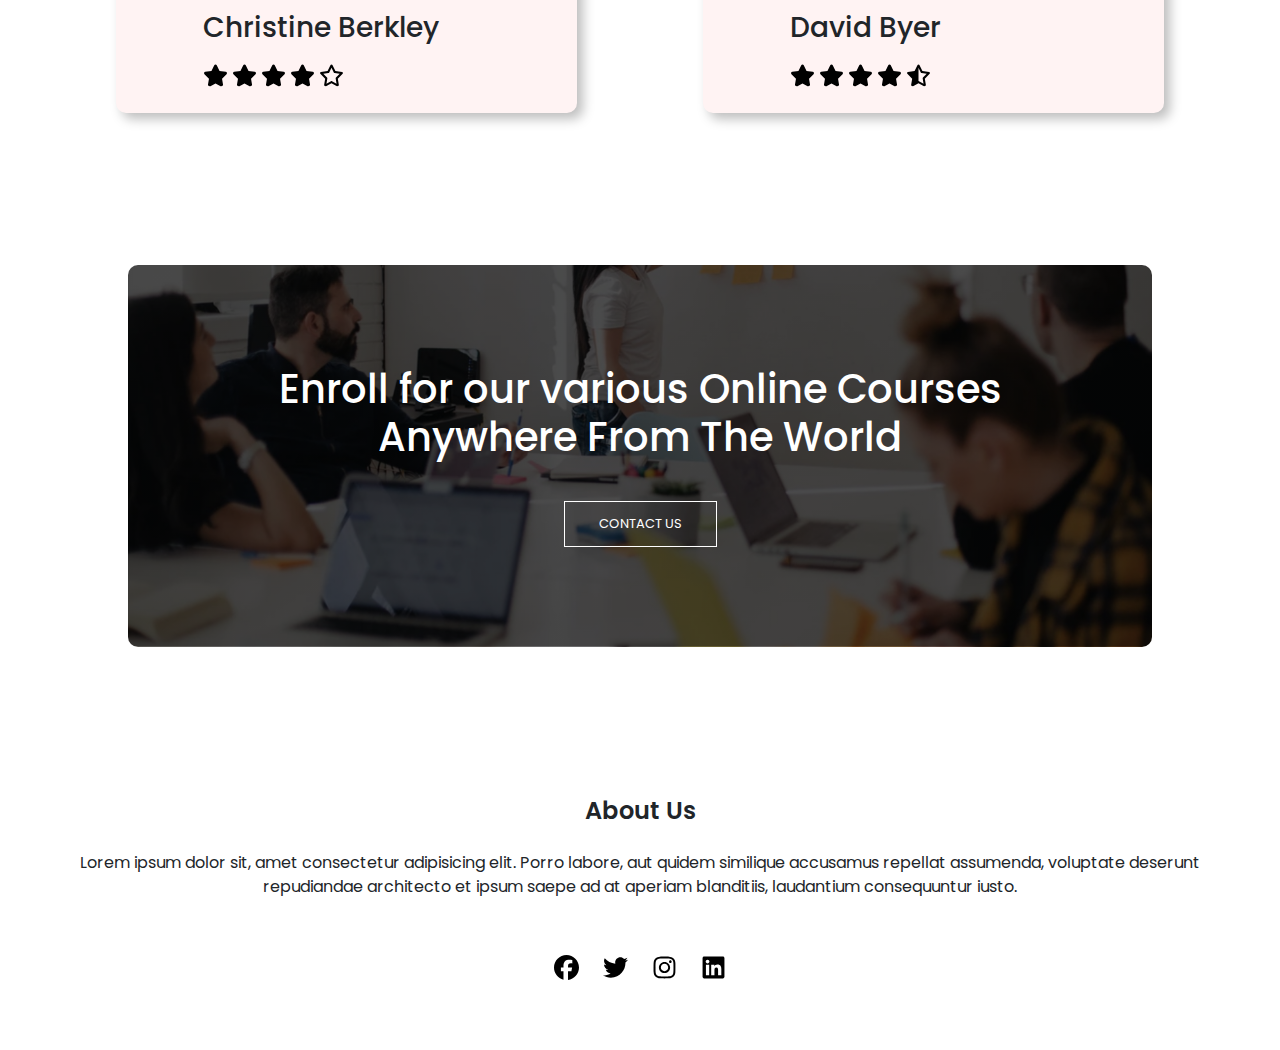
==== commit 00faf393: "bug fix" ====
--- a/index.html
+++ b/index.html
@@ -64,7 +64,7 @@
 
     
     <section class="course">
-        <h1 class="section-title">Courses We Offer</h1>
+        <h1>Courses We Offer</h1>
         <p>Lorem, ipsum dolor sit amet consectetur adipisicing elit. Sunt, obcaecati!</p>
 
         <div class="row">
@@ -91,7 +91,7 @@
 
     <!-- Campus -->
     <section class="campus">
-        <h1 class="section-title">Our Global campus</h1>
+        <h1>Our Global campus</h1>
         <p>Lorem ipsum dolor sit amet consectetur adipisicing elit. Asperiores, eveniet?</p>
 
         <div class="row">
@@ -118,7 +118,7 @@
 
     <!-- Facilities -->
     <section class="facilities">
-        <h1 class="section-title">Our Facilities</h1>
+        <h1>Our Facilities</h1>
         <p>Lorem ipsum dolor sit amet consectetur adipisicing elit. Sint, quo.</p>
 
         <div class="row">
@@ -145,7 +145,7 @@
 
     <!-- Testimonials -->
     <section class="testimonials">
-        <h1 class="section-title">What Our Student Says</h1>
+        <h1>What Our Student Says</h1>
         <p>Lorem ipsum dolor sit amet, consectetur adipisicing elit. Tempore, facilis.</p>
         <div class="row">
             <div class="testimonials-col">
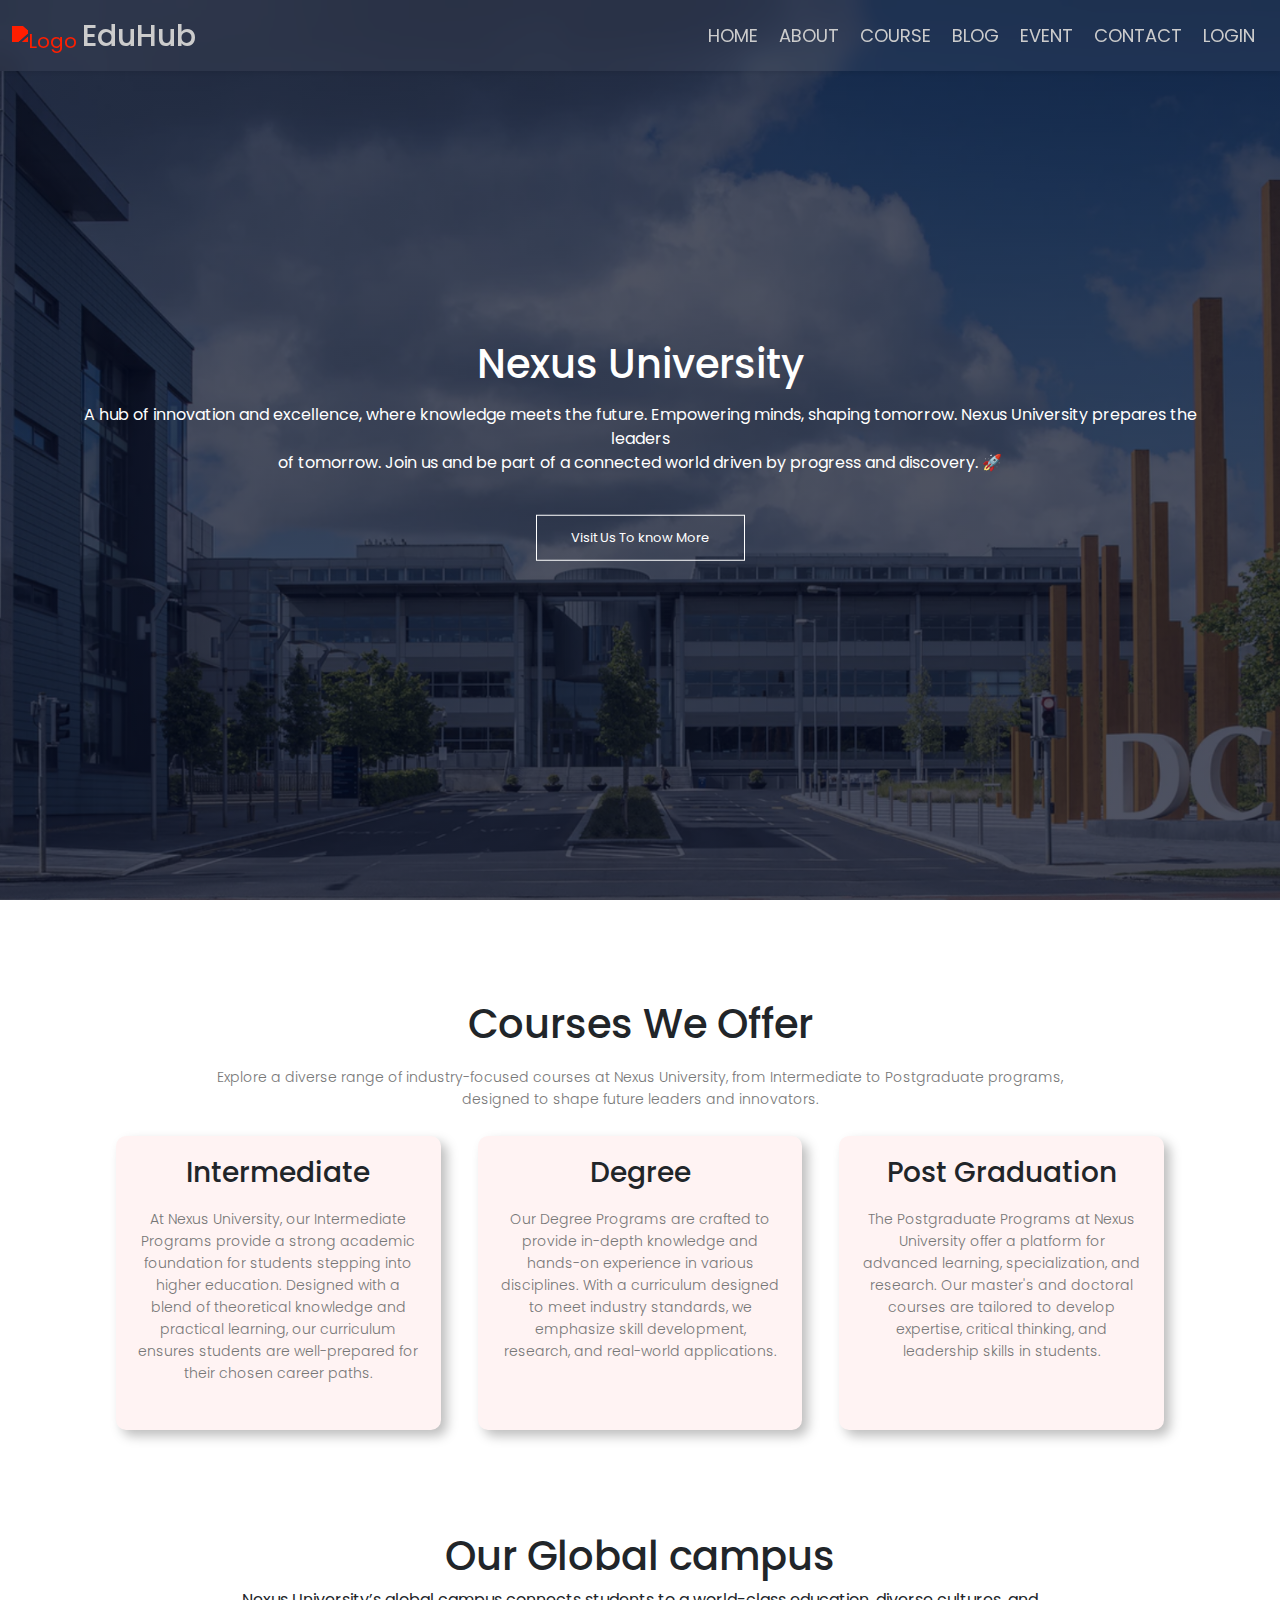
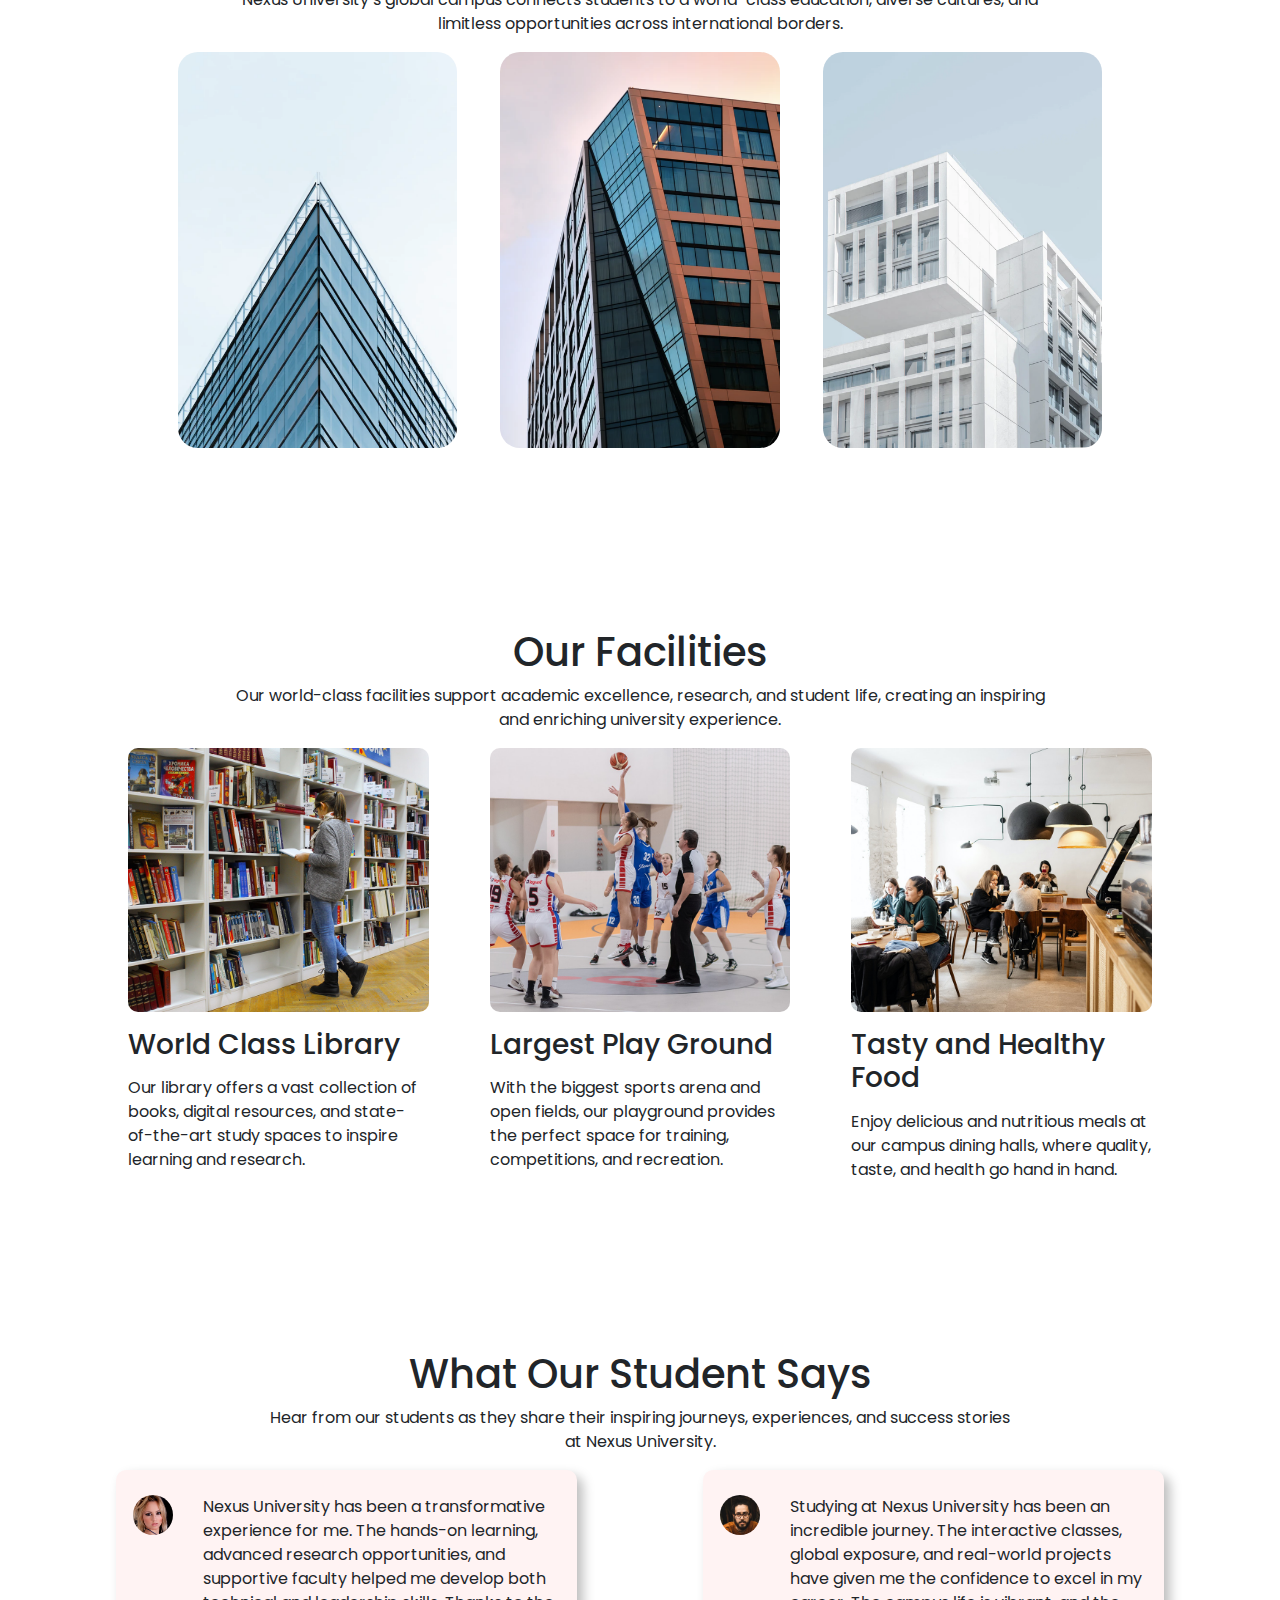
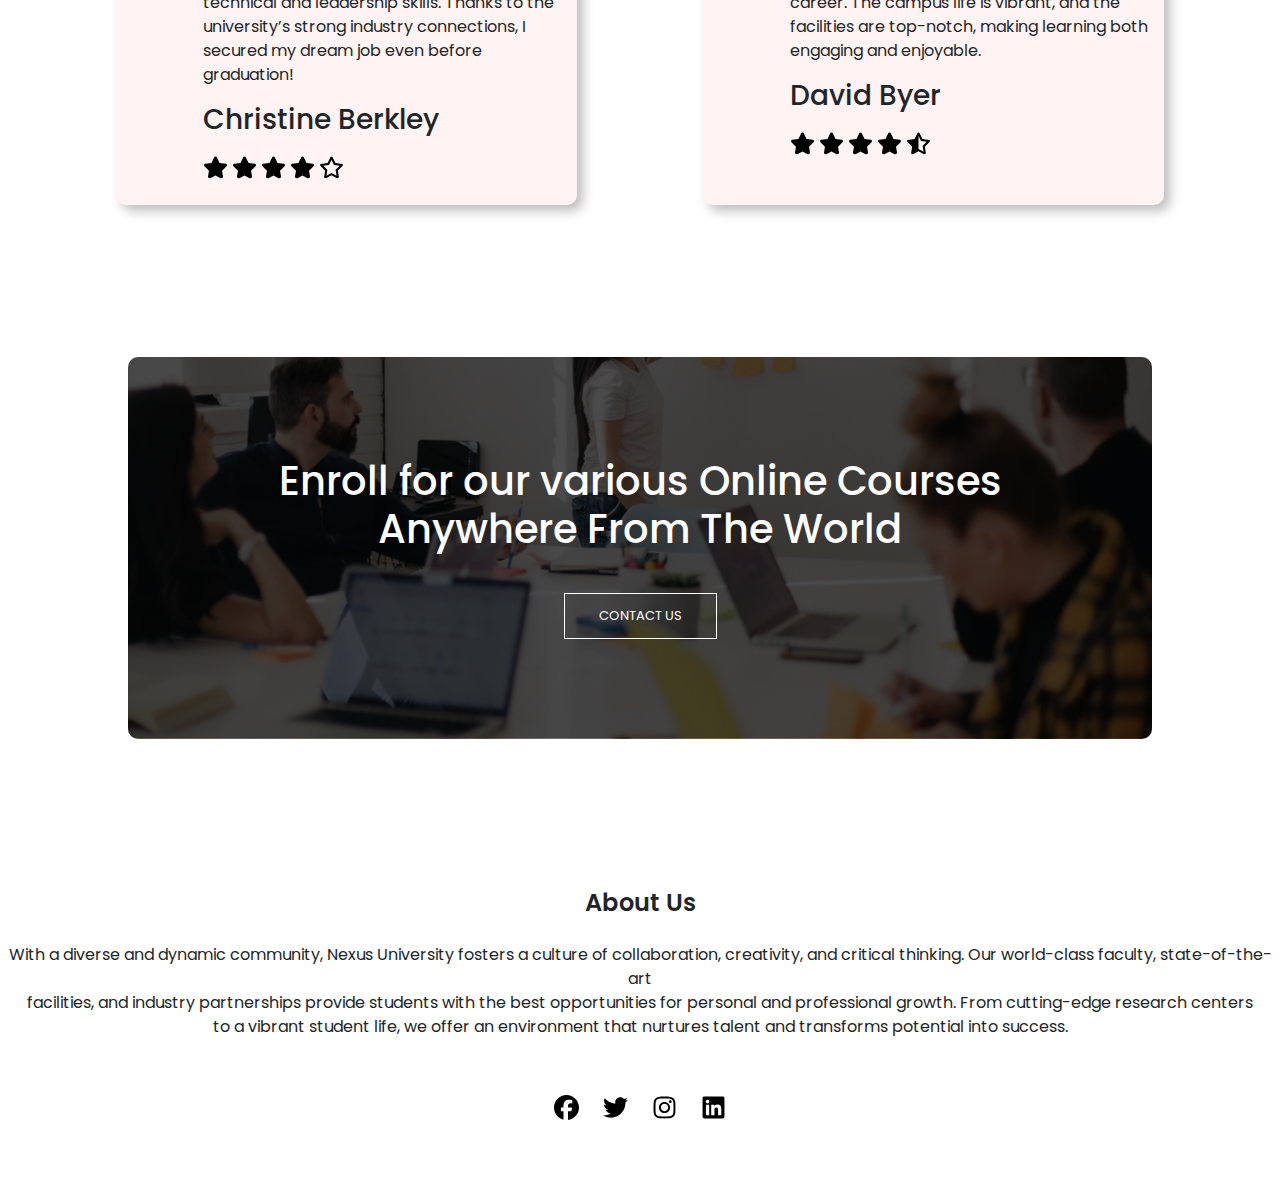
==== commit 101d1c57: "seventh" ====
--- a/index.html
+++ b/index.html
@@ -55,36 +55,29 @@
             </div>
         </nav>
         <div class="text">
-            <h1>World's Biggest University</h1>
-            <p>Making website is now one of the easiest thing in the world. you just need to learn HTML, CSS,<br>
-                Javascript and you are good to go.</p>
-            <a href="" class="hero-btn">Visit Us To know More</a>
+            <h1>Nexus University</h1>
+            <p> A hub of innovation and excellence, where knowledge meets the future. Empowering minds, shaping tomorrow. Nexus University prepares the leaders<br> of tomorrow. Join us and be part of a connected world driven by progress and discovery.  🚀</p>
+            <a href="contact.html" class="hero-btn">Visit Us To know More</a>
         </div>
     </section>
 
     
     <section class="course">
         <h1>Courses We Offer</h1>
-        <p>Lorem, ipsum dolor sit amet consectetur adipisicing elit. Sunt, obcaecati!</p>
+        <p>Explore a diverse range of industry-focused courses at Nexus University, from Intermediate to Postgraduate programs,<br> designed to shape future leaders and innovators.</p>
 
         <div class="row">
             <div class="course-col">
                 <h3>Intermediate</h3>
-                <p>Lorem, ipsum dolor sit amet consectetur adipisicing elit. Dolore nobis accusamus nihil aperiam
-                    assumenda provident! Nobis incidunt laborum aspernatur officia ullam in dolorem, sed consequatur
-                    quis aut, iure rerum fugiat.</p>
+                <p>At Nexus University, our Intermediate Programs provide a strong academic foundation for students stepping into higher education. Designed with a blend of theoretical knowledge and practical learning, our curriculum ensures students are well-prepared for their chosen career paths.</p>
             </div>
             <div class="course-col">
                 <h3>Degree</h3>
-                <p>Lorem, ipsum dolor sit amet consectetur adipisicing elit. Dolore nobis accusamus nihil aperiam
-                    assumenda provident! Nobis incidunt laborum aspernatur officia ullam in dolorem, sed consequatur
-                    quis aut, iure rerum fugiat.</p>
+                <p>Our Degree Programs are crafted to provide in-depth knowledge and hands-on experience in various disciplines. With a curriculum designed to meet industry standards, we emphasize skill development, research, and real-world applications.</p>
             </div>
             <div class="course-col">
                 <h3>Post Graduation</h3>
-                <p>Lorem, ipsum dolor sit amet consectetur adipisicing elit. Dolore nobis accusamus nihil aperiam
-                    assumenda provident! Nobis incidunt laborum aspernatur officia ullam in dolorem, sed consequatur
-                    quis aut, iure rerum fugiat.</p>
+                <p>The Postgraduate Programs at Nexus University offer a platform for advanced learning, specialization, and research. Our master's and doctoral courses are tailored to develop expertise, critical thinking, and leadership skills in students.</p>
             </div>
         </div>
     </section>
@@ -92,7 +85,7 @@
     <!-- Campus -->
     <section class="campus">
         <h1>Our Global campus</h1>
-        <p>Lorem ipsum dolor sit amet consectetur adipisicing elit. Asperiores, eveniet?</p>
+        <p>Nexus University’s global campus connects students to a world-class education, diverse cultures, and<br> limitless opportunities across international borders.</p>
 
         <div class="row">
             <div class="campus-col">
@@ -119,26 +112,23 @@
     <!-- Facilities -->
     <section class="facilities">
         <h1>Our Facilities</h1>
-        <p>Lorem ipsum dolor sit amet consectetur adipisicing elit. Sint, quo.</p>
+        <p>Our world-class facilities support academic excellence, research, and student life, creating an inspiring <br> and enriching university experience.</p>
 
         <div class="row">
             <div class="facilities-col">
                 <img src="images/library.png" alt="">
                 <h3>World Class Library</h3>
-                <p>Lorem ipsum dolor sit amet consectetur adipisicing elit. Voluptas suscipit tempore enim! Culpa, nemo
-                    eum?</p>
+                <p>Our library offers a vast collection of books, digital resources, and state-of-the-art study spaces to inspire learning and research.</p>
             </div>
             <div class="facilities-col">
                 <img src="images/basketball.png" alt="">
                 <h3>Largest Play Ground</h3>
-                <p>Lorem ipsum dolor sit amet consectetur adipisicing elit. Voluptas suscipit tempore enim! Culpa, nemo
-                    eum?</p>
+                <p>With the biggest sports arena and open fields, our playground provides the perfect space for training, competitions, and recreation.</p>
             </div>
             <div class="facilities-col">
                 <img src="images/cafeteria.png" alt="">
                 <h3>Tasty and Healthy Food</h3>
-                <p>Lorem ipsum dolor sit amet consectetur adipisicing elit. Voluptas suscipit tempore enim! Culpa, nemo
-                    eum?</p>
+                <p>Enjoy delicious and nutritious meals at our campus dining halls, where quality, taste, and health go hand in hand.</p>
             </div>
         </div>
     </section>
@@ -146,15 +136,12 @@
     <!-- Testimonials -->
     <section class="testimonials">
         <h1>What Our Student Says</h1>
-        <p>Lorem ipsum dolor sit amet, consectetur adipisicing elit. Tempore, facilis.</p>
+        <p>Hear from our students as they share their inspiring journeys, experiences, and success stories<br> at Nexus University.</p>
         <div class="row">
             <div class="testimonials-col">
                 <img src="images/user1.jpg" alt="">
                 <div class="star">
-                    <p>Lorem ipsum, dolor sit amet consectetur adipisicing elit. Quis rem deleniti in non pariatur illo
-                        maiores rerum voluptatum tempora laudantium consectetur quam veniam eum tenetur delectus nam
-                        inventore amet veritatis cumque, expedita consequuntur laboriosam aspernatur? Voluptatem veniam
-                        necessitatibus non ut.</p>
+                    <p>Nexus University has been a transformative experience for me. The hands-on learning, advanced research opportunities, and supportive faculty helped me develop both technical and leadership skills. Thanks to the university’s strong industry connections, I secured my dream job even before graduation!</p>
                     <h3>Christine Berkley</h3>
                     <img src="images/star-solid.svg">
                     <img src="images/star-solid.svg">
@@ -166,10 +153,7 @@
             <div class="testimonials-col">
                 <img src="images/user2.jpg" alt="">
                 <div class="star">
-                    <p>Lorem ipsum, dolor sit amet consectetur adipisicing elit. Quis rem deleniti in non pariatur illo
-                        maiores rerum voluptatum tempora laudantium consectetur quam veniam eum tenetur delectus nam
-                        inventore amet veritatis cumque, expedita consequuntur laboriosam aspernatur? Voluptatem veniam
-                        necessitatibus non ut.</p>
+                    <p>Studying at Nexus University has been an incredible journey. The interactive classes, global exposure, and real-world projects have given me the confidence to excel in my career. The campus life is vibrant, and the facilities are top-notch, making learning both engaging and enjoyable.</p>
                     <h3>David Byer</h3>
                     <img src="images/star-solid.svg">
                     <img src="images/star-solid.svg">
@@ -190,9 +174,7 @@
     <!-- Footer -->
     <section class="footer">
         <h4>About Us</h4>
-        <p>Lorem ipsum dolor sit, amet consectetur adipisicing elit. Porro labore, aut quidem similique accusamus
-            repellat assumenda, voluptate deserunt <br>repudiandae architecto et ipsum saepe ad at aperiam blanditiis,
-            laudantium consequuntur iusto.</p>
+        <p>With a diverse and dynamic community, Nexus University fosters a culture of collaboration, creativity, and critical thinking. Our world-class faculty, state-of-the-art<br> facilities, and industry partnerships provide students with the best opportunities for personal and professional growth. From cutting-edge research centers<br> to a vibrant student life, we offer an environment that nurtures talent and transforms potential into success.</p>
         <div class="icons">
             <img src="images/facebook-brands-solid.svg">
             <img src="images/twitter-brands-solid.svg">
--- a/style.css
+++ b/style.css
@@ -77,6 +77,10 @@
 
 .nav-item .nav-link {
     color: #ccc;
+    transition: 0.5s;
+}
+.nav-item .nav-link:hover {
+    color:#f44336;
 }
 
 .container-fluid span {
@@ -97,6 +101,15 @@
     margin: auto;
     text-align: center;
     padding-top: 100px;
+}
+
+.courses {
+    height: 60vh;
+    width: 100%;
+    background-image: linear-gradient(rgba(4, 9, 30, 0.7), rgba(4, 9, 30, 0.7)), url(images/background.jpg);
+    background-position: center;
+    background-size: cover;
+    color: #fff;
 }
 
 .course p {
@@ -322,7 +335,7 @@
 .about {
     height: 60vh;
     width: 100%;
-    background-image: linear-gradient(rgba(4, 9, 30, 0.7), rgba(4, 9, 30, 0.7)), url(images/background.jpg);
+    background-image: linear-gradient(rgba(4, 9, 30, 0.7), rgba(4, 9, 30, 0.7)), url(https://searchengineland.com/figz/wp-content/seloads/2018/04/responsive-design-ss-1.jpg);
     background-position: center;
     background-size: cover;
     color: #fff;
@@ -373,6 +386,15 @@
     width: 80%;
     margin: auto;
     padding: 60px 0;
+}
+
+.blogs {
+    height: 60vh;
+    width: 100%;
+    background-image: linear-gradient(rgba(4, 9, 30, 0.7), rgba(4, 9, 30, 0.7)), url(https://digitallearning.eletsonline.com/wp-content/uploads/2017/12/1483617573-computer-course-banners-top.jpg);
+    background-position: center;
+    background-size: cover;
+    color: #fff;
 }
 
 .blog-left {
@@ -449,8 +471,12 @@
 .events {
     width: 80%;
     margin: auto;
+    margin-top: 0;
     text-align: center;
     padding-top: 100px;
+}
+h2.section-title{
+    margin-top: 0;
 }
 
 .events-col {
@@ -532,6 +558,15 @@
 .contact-us {
     width: 80%;
     margin: auto;
+}
+
+.contact {
+    height: 60vh;
+    width: 100%;
+    background-image: linear-gradient(rgba(4, 9, 30, 0.7), rgba(4, 9, 30, 0.7)), url(https://thumbs.dreamstime.com/b/contact-us-customer-support-hotline-people-connect-call-custo-130157516.jpg);
+    background-position: center;
+    background-size: cover; 
+    color: #fff;
 }
 
 .contact-col {
@@ -691,6 +726,12 @@
     font-weight: 600;
     margin-bottom: 40px;
     color: #333;
+}
+h1.section-title{
+    margin-top: 0;
+}
+h3.section-title{
+    margin-top: 5px;
 }
 
 .sponsors img {
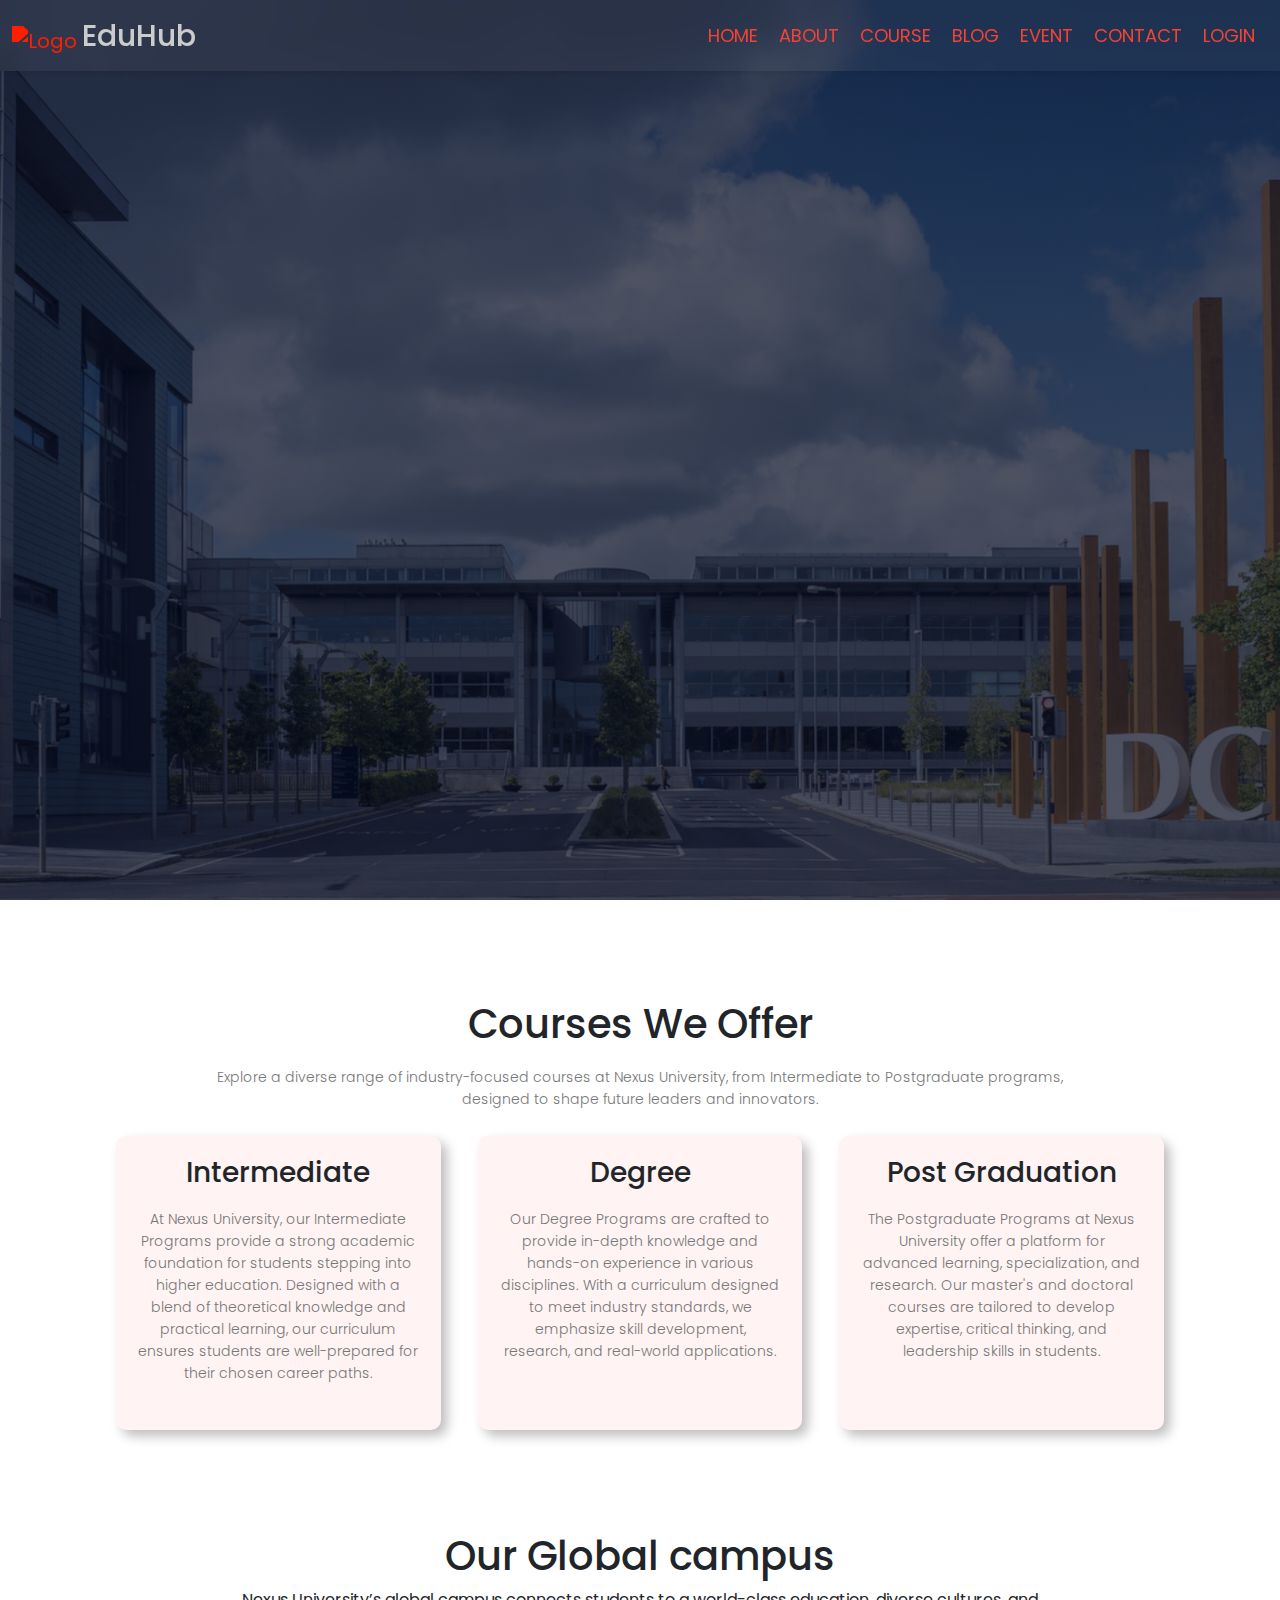
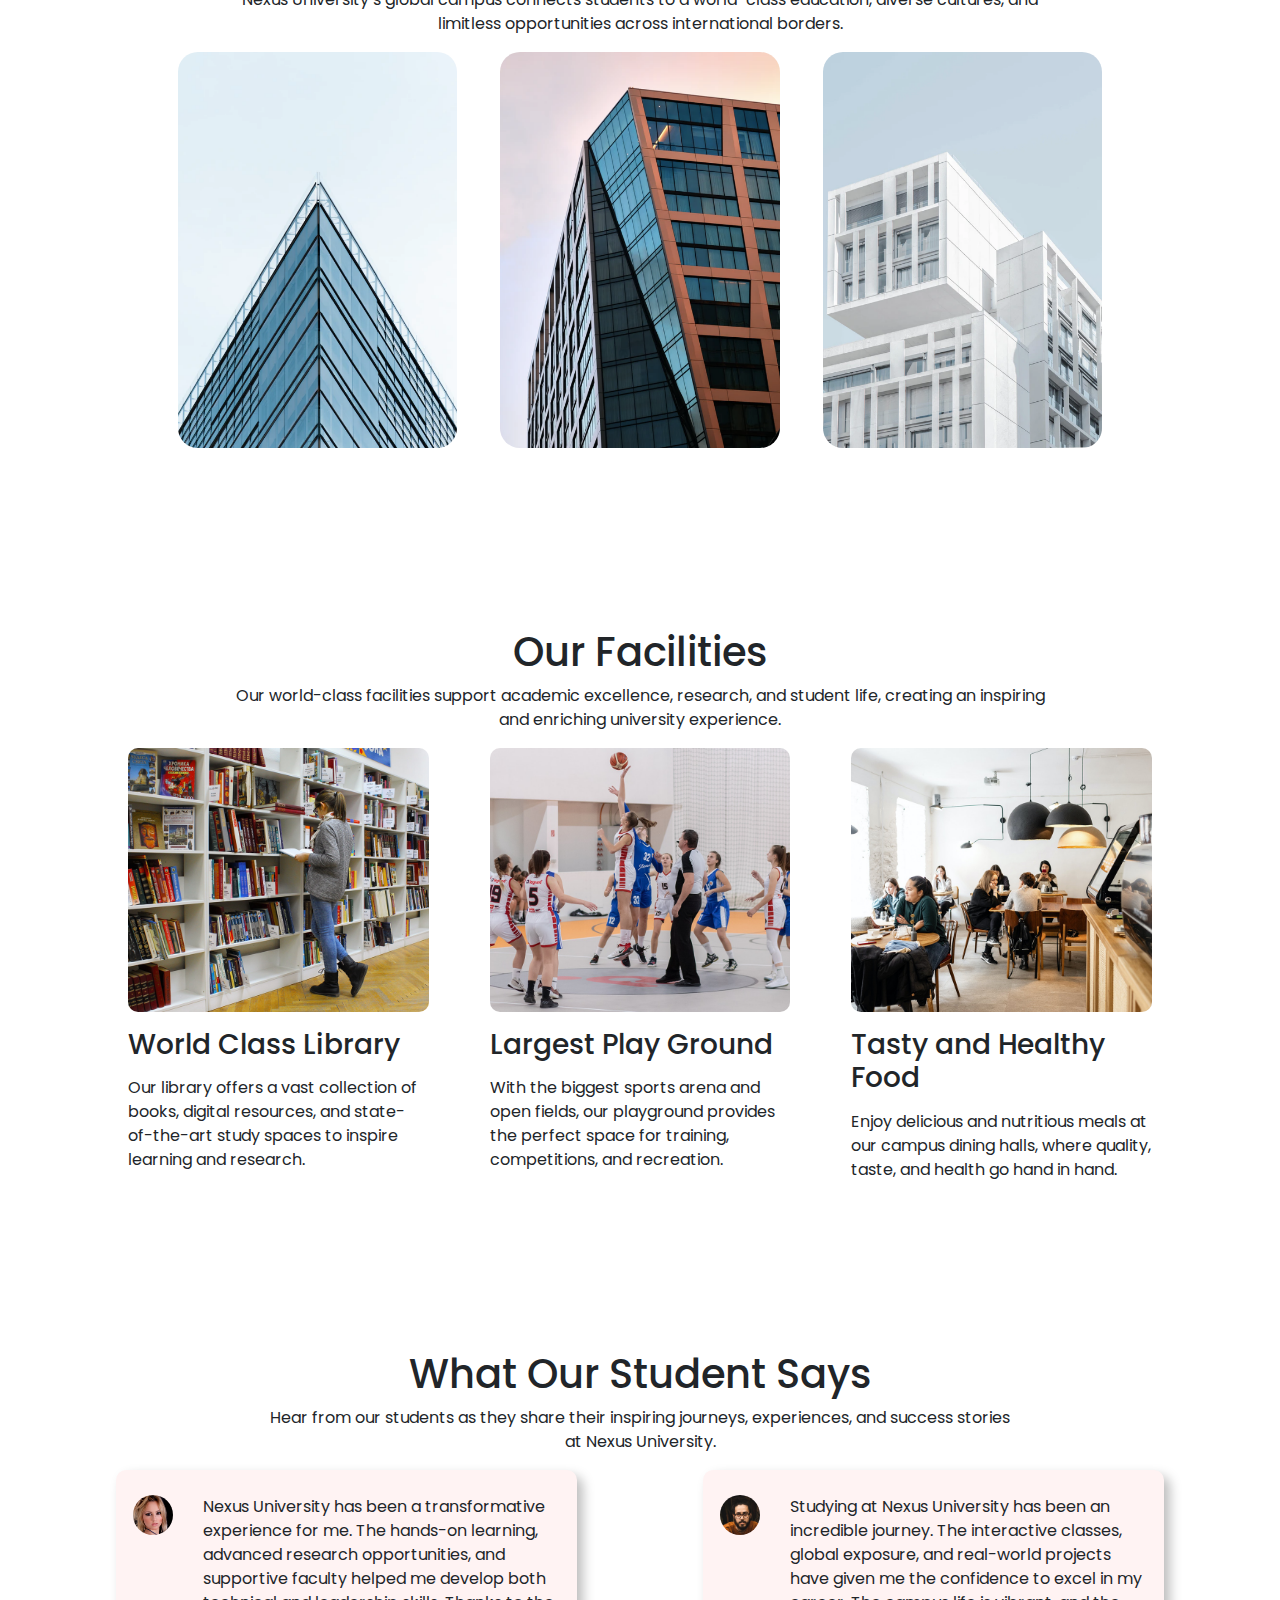
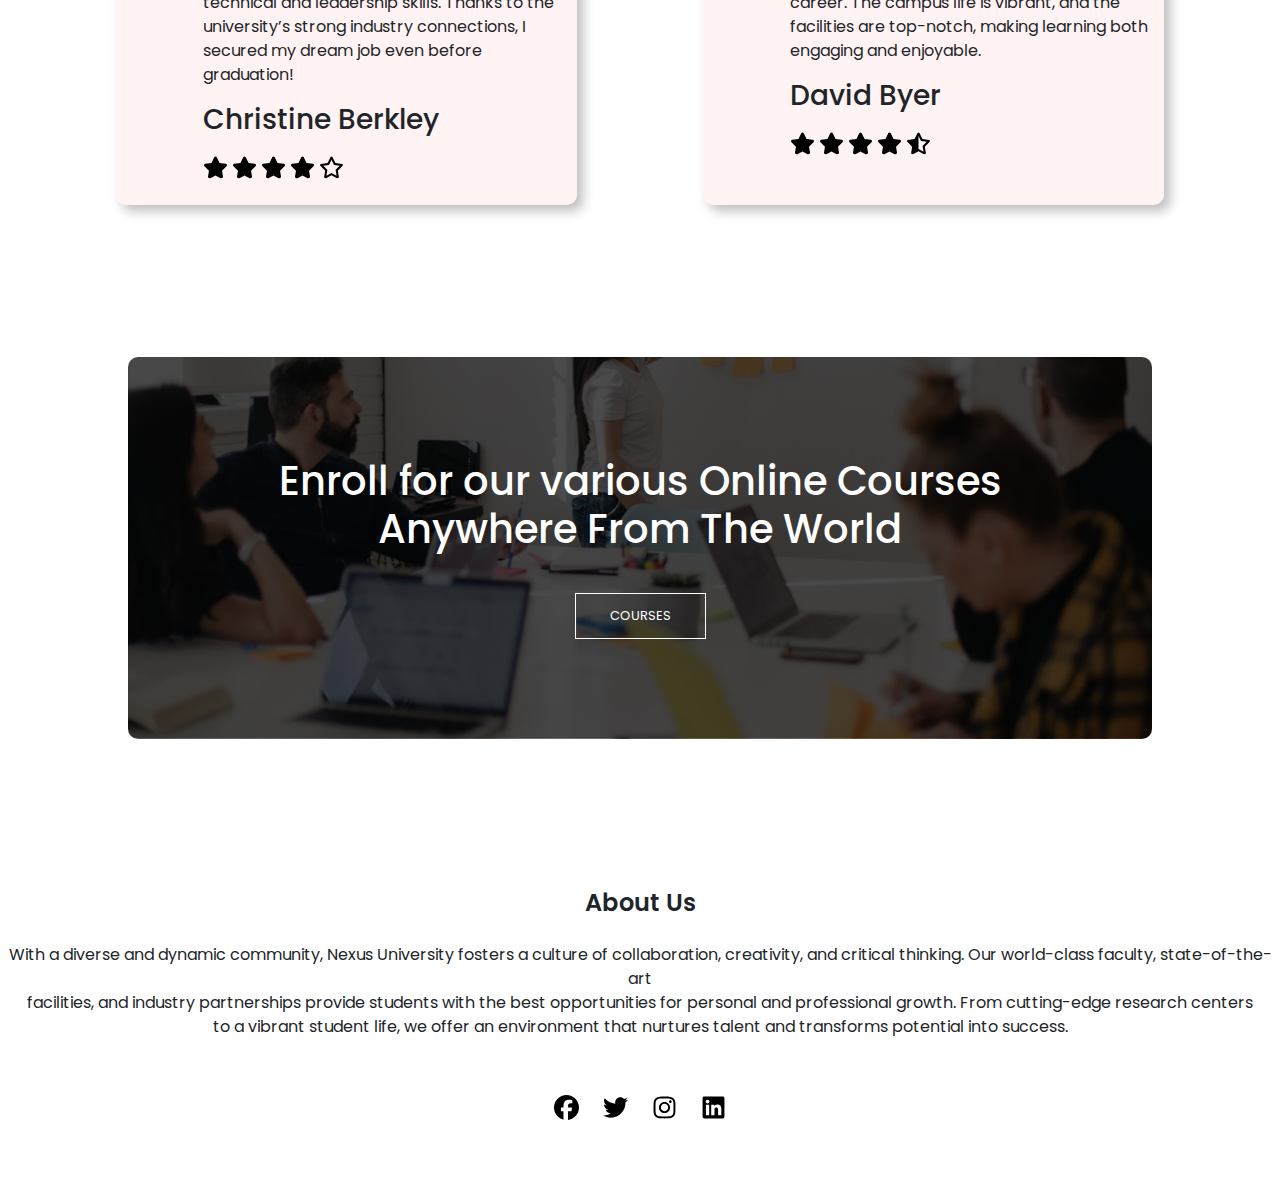
==== commit df283343: "eight" ====
--- a/index.html
+++ b/index.html
@@ -168,7 +168,7 @@
     <!-- Call To Action -->
     <section class="cta">
         <h1>Enroll for our various Online Courses<br> Anywhere From The World</h1>
-        <a href="contact.html" class="hero-btn">CONTACT US</a>
+        <a href="course.html" class="hero-btn">COURSES</a>
     </section>
 
     <!-- Footer -->
--- a/style.css
+++ b/style.css
@@ -20,7 +20,21 @@
     left: 50%;
     transform: translate(-50%, -50%);
     text-align: center;
-}
+    opacity: 0;
+    animation: fadeInUp 2s ease-out forwards;
+}
+
+@keyframes fadeInUp {
+    0% {
+        opacity: 0;
+        transform: translate(-50%, -40%);
+    }
+    100% {
+        opacity: 1;
+        transform: translate(-50%, -50%);
+    }
+}
+
 
 .text p {
     margin: 15px 0 40px 0;
@@ -34,7 +48,22 @@
     left: 50%;
     transform: translate(-50%, -50%);
     text-align: center;
-}
+    opacity: 0; 
+    animation: fadeInText 2s ease-in-out forwards;
+}
+
+
+@keyframes fadeInText {
+    0% {
+        opacity: 0;
+        transform: translate(-50%, -40%);
+    }
+    100% {
+        opacity: 1;
+        transform: translate(-50%, -50%);
+    }
+}
+
 
 .text-box h1 {
     font-weight: 600;
@@ -76,11 +105,12 @@
 }
 
 .nav-item .nav-link {
-    color: #ccc;
+    color: #f44336;
     transition: 0.5s;
 }
 .nav-item .nav-link:hover {
-    color:#f44336;
+   color:#ccc;
+    border-radius: 5px;
 }
 
 .container-fluid span {
@@ -180,6 +210,15 @@
     border-radius: 20px;
 }
 
+.campus-col img, .facilities-col img {
+    width: 100%;
+    transition: transform 0.5s ease-in-out;
+}
+
+.campus-col:hover img, .facilities-col:hover img {
+    transform: scale(1.05);
+}
+
 .layer {
     background: transparent;
     height: 100%;
@@ -226,10 +265,6 @@
     margin-bottom: 5%;
     text-align: left;
     transition: 0.5s;
-}
-
-.facilities-col:hover {
-    transform: translateY(-10px);
 }
 
 .facilities-col img {
@@ -487,14 +522,21 @@
     transition: 0.5s;
 }
 
-.events-col:hover {
-    transform: translateY(-10px);
-}
 
 .events-col img {
     width: 100%;
     height: 300px;
     border-radius: 10px;
+}
+
+
+.events-col img, .feature-icon {
+    width: 100%;
+    transition: transform 0.5s ease-in-out;
+}
+
+.events-col:hover img, .feature-icon:hover {
+    transform: scale(1.05);
 }
 
 .events-col p {
@@ -894,3 +936,112 @@
     background-size: cover;
     color: #fff;
 }
+
+
+.h2 {
+    font-size: 28px;
+    font-weight: bold;
+    margin-bottom: 15px;
+}
+
+.toggle-buttons {
+    display: flex;
+    justify-content: center;
+    gap: 10px;
+    margin-bottom: 20px;
+}
+
+.tab-btn {
+    padding: 10px 20px;
+    border: none;
+    font-size: 16px;
+    cursor: pointer;
+    background: #001f3f;
+    color: white;
+    border-radius: 5px;
+    transition: 0.3s ease;
+}
+
+.tab-btn.active {
+    background: #ffc107;
+    color: #001f3f;
+}
+
+/* Program Cards */
+.programs{
+    text-align: center;
+    margin-top: 45px;
+    margin-bottom: 45px;
+}
+
+.program-list {
+    margin-top: 5%;
+    margin-left: 140px;
+    margin-right: 140px;
+    display: flex;
+    justify-content: space-between;
+}
+
+.program-card {
+    flex-basis: 31%;
+    background: #fff3f3;
+    border-radius: 10px; 
+    overflow: hidden;
+    width: 250px;
+    padding: 20px 12px;
+    box-sizing: border-box;
+    box-shadow: 6px 6px 12px #bebebe, -6px -6px 12px #ffffff;
+    transition: 0.5s;
+}
+
+.program-card img {
+    width: 100%;
+    height: 150px;
+    object-fit: cover;
+    transition: transform 0.5s ease-in-out;
+}
+
+.program-card:hover img{
+    transform: scale(1.05, 1.1);
+}
+
+.program-info {
+    padding: 15px;
+    text-align: left;
+}
+
+.program-info h3 {
+    font-size: 18px;
+    margin: 10px 0;
+}
+
+.years {
+    font-weight: bold;
+    color: #555;
+}
+
+.badge {
+    font-size: 12px;
+    font-weight: bold;
+    padding: 5px 10px;
+    border-radius: 3px;
+}
+
+.ug {
+    background: #001f3f;
+    color: white;
+}
+
+.top {
+    background: #ff9800;
+    color: white;
+}
+
+.qs {
+    background: #ffc107;
+    color: black;
+}
+
+.program-list{
+    display: flex;
+}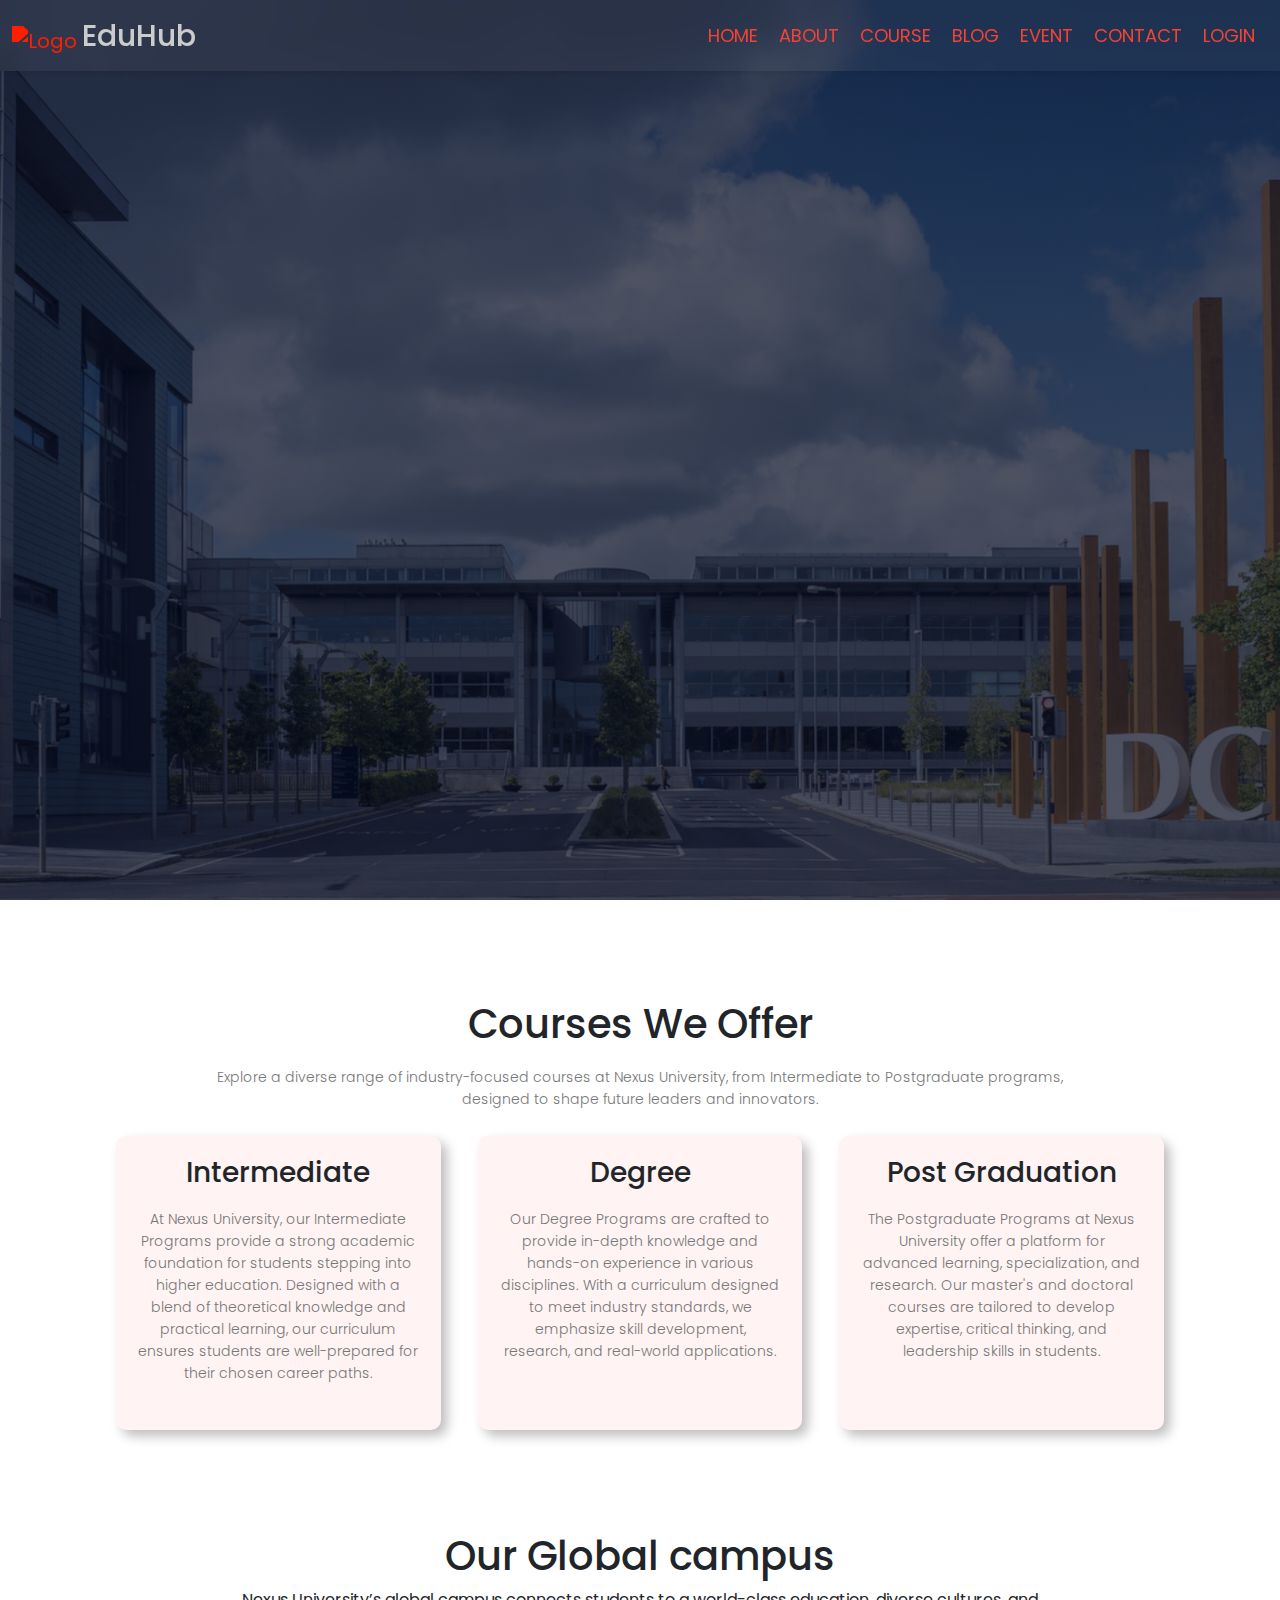
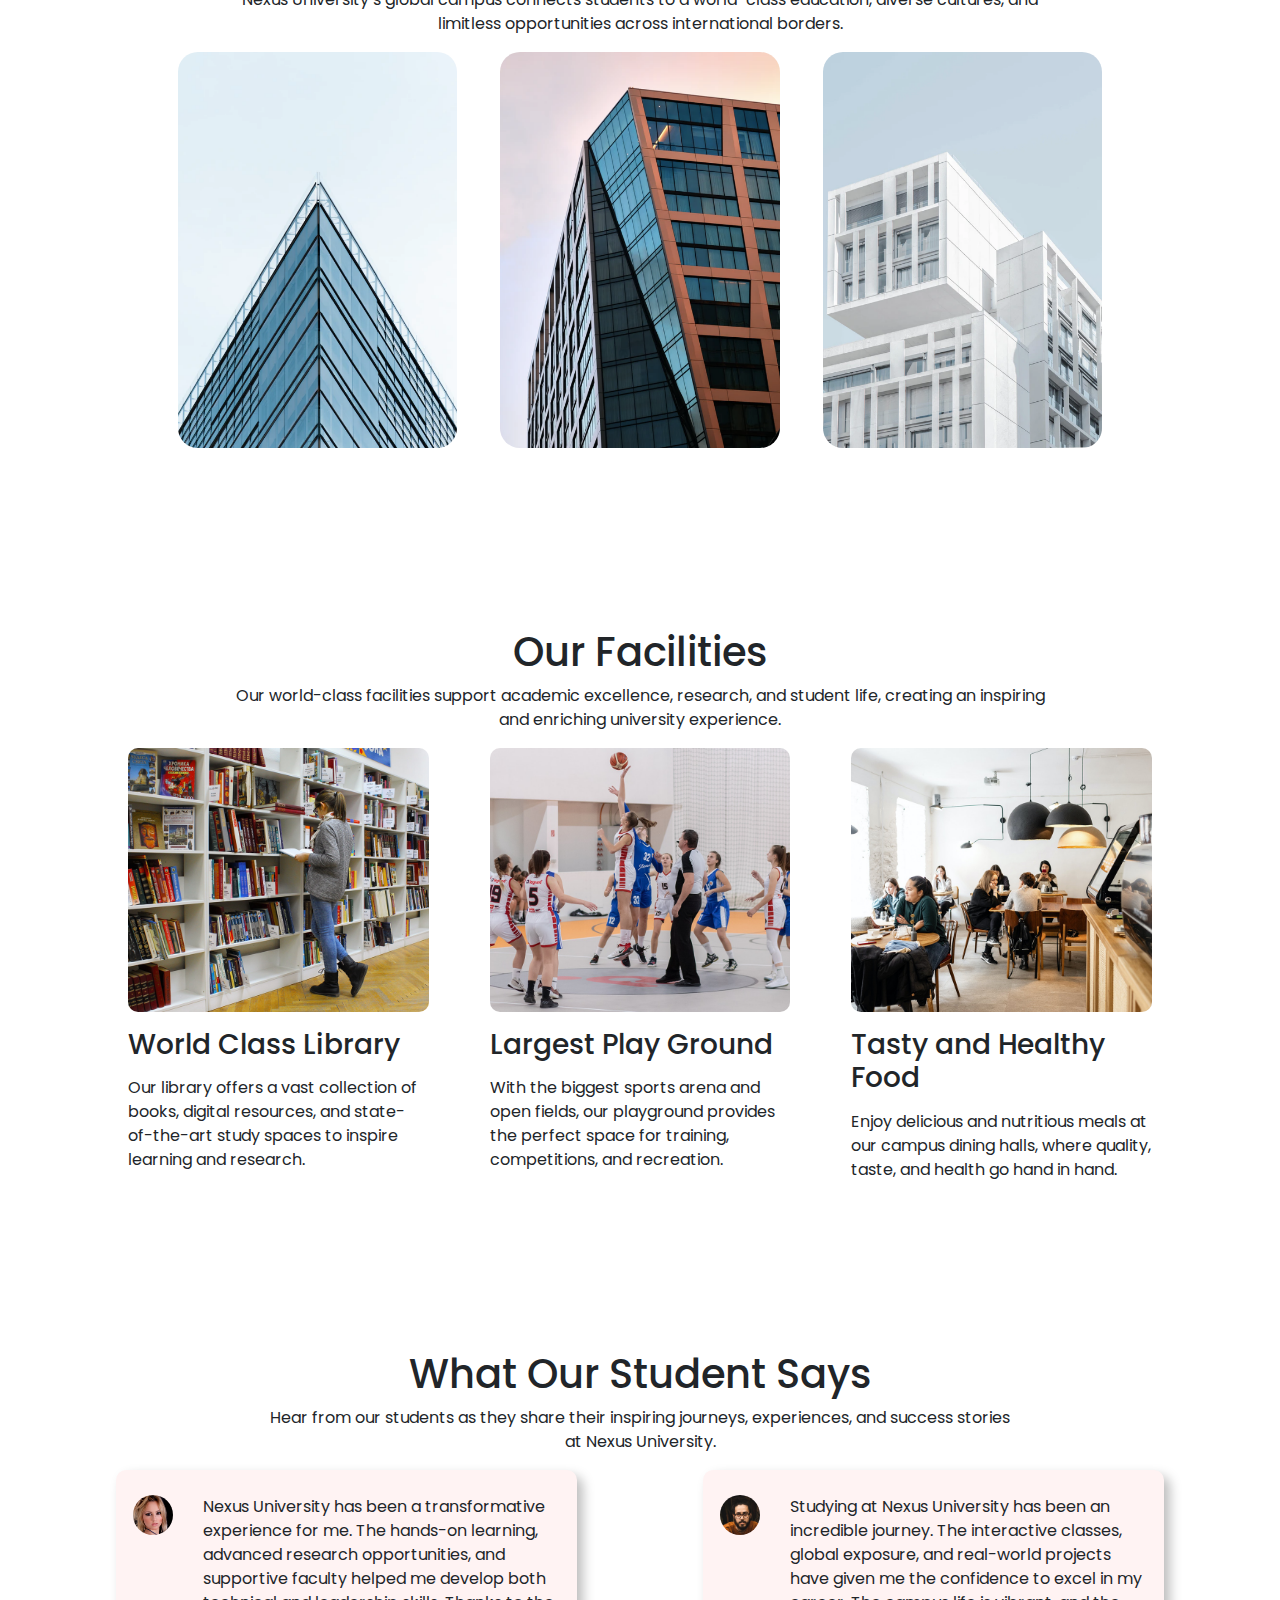
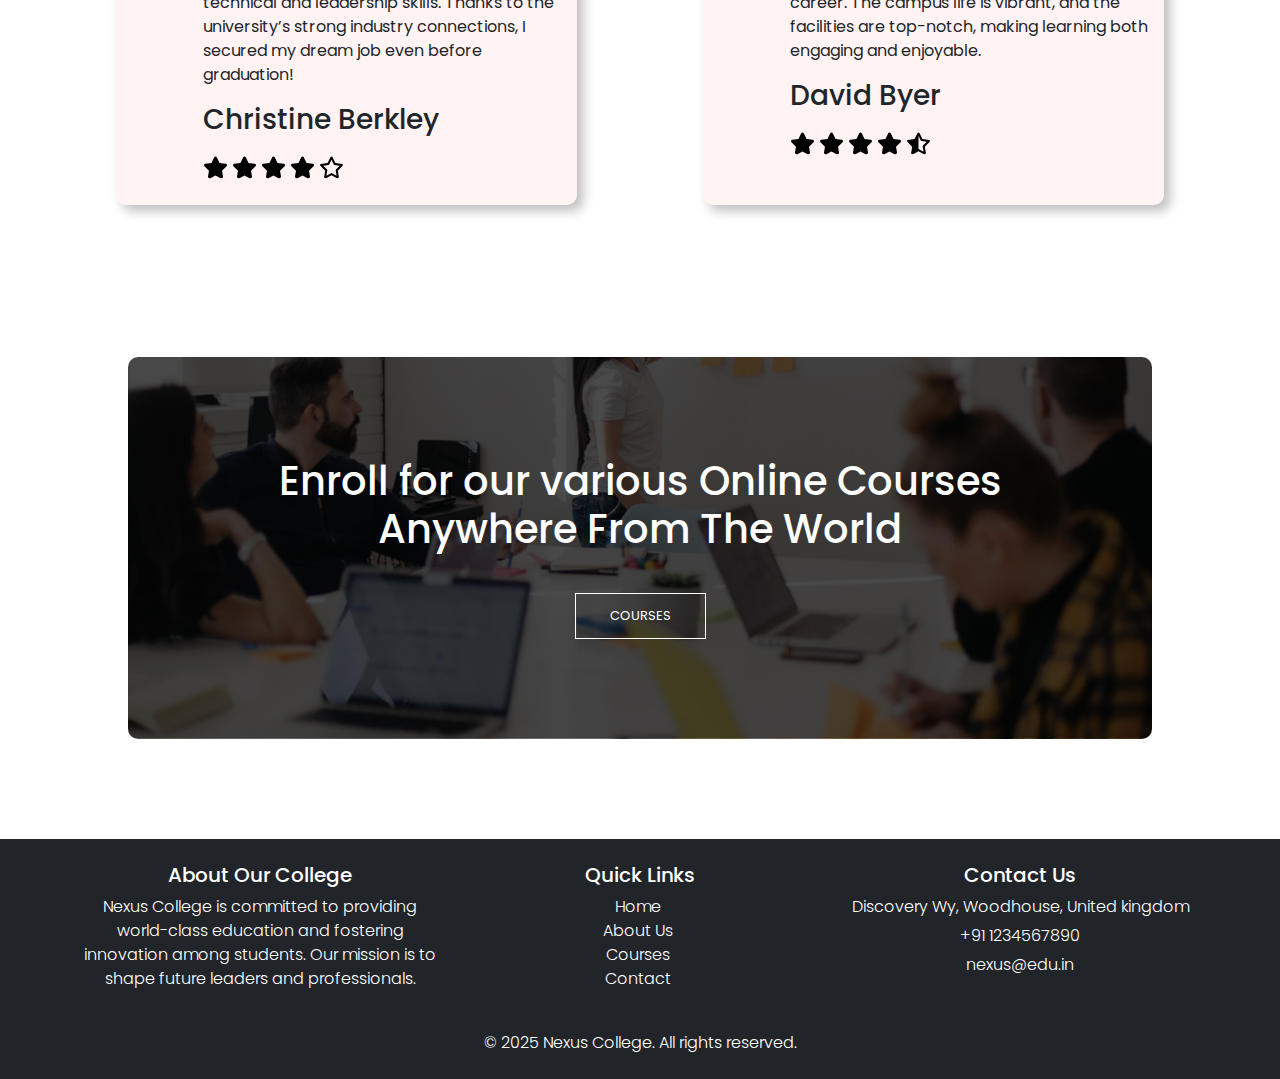
==== commit f9f0bd5a: "final commit" ====
--- a/index.html
+++ b/index.html
@@ -20,7 +20,7 @@
 
 <body>
     <section class="header">
-        <nav class="navbar navbar-expand-sm shadow-sm fixed-top">
+        <nav class="navbar shadow-sm navbar-expand-md fixed-top">
             <div class="container-fluid">
                 <a href="#" class="navbar-brand"><img
                         src="https://i.pinimg.com/originals/24/51/d0/2451d029c30fe0ac97c32a46378899a0.png" style="width: 60px; height: 60px; filter: brightness(0) saturate(100%) invert(20%) sepia(100%) saturate(5000%) hue-rotate(0deg);" alt="Logo"><span>EduHub</span></a>
@@ -171,17 +171,53 @@
         <a href="course.html" class="hero-btn">COURSES</a>
     </section>
 
-    <!-- Footer -->
-    <section class="footer">
-        <h4>About Us</h4>
-        <p>With a diverse and dynamic community, Nexus University fosters a culture of collaboration, creativity, and critical thinking. Our world-class faculty, state-of-the-art<br> facilities, and industry partnerships provide students with the best opportunities for personal and professional growth. From cutting-edge research centers<br> to a vibrant student life, we offer an environment that nurtures talent and transforms potential into success.</p>
-        <div class="icons">
-            <img src="images/facebook-brands-solid.svg">
-            <img src="images/twitter-brands-solid.svg">
-            <img src="images/instagram-brands-solid.svg">
-            <img src="images/linkedin-brands-solid.svg">
-        </div>
-    </section>
+    <!-- footer -->
+    <footer class="footer bg-dark text-white py-4 fs-6 fw-light">
+        <div class="container">
+            <div class="row">
+                <div class="col-md-4">
+                    <h5>About Our College</h5>
+                    <p>Nexus College is committed to providing world-class education and fostering innovation among students. Our mission is to shape future leaders and professionals.</p>
+                </div>
+                <div class="col-md-4">
+                    <h5>Quick Links</h5>
+                    <ul class="list-unstyled">
+                        <li><a style="text-decoration: none;" href="index.html" class="text-white">Home</a></li>
+                        <li><a style="text-decoration: none;" href="about.html" class="text-white">About Us</a></li>
+                        <li><a style="text-decoration: none;" href="course.html" class="text-white">Courses</a></li>
+                        <li><a style="text-decoration: none;" href="contact.html" class="text-white">Contact</a></li>
+                    </ul>
+                </div>
+
+                <div class="col-md-4">
+                    <h5>Contact Us</h5>
+                    <p><i class="fas fa-map-marker-alt"></i> Discovery Wy, Woodhouse, United kingdom</p>
+                    <p><i class="fas fa-phone-alt"></i> +91 1234567890</p>
+                    <p><i class="fas fa-envelope"></i> nexus@edu.in</p>
+
+                    <!-- <div class="social-icons">
+                        <a href="#" class="text-white me-3"><i class="fab fa-facebook-f"></i></a>
+                        <a href="#" class="text-white me-3"><i class="fab fa-twitter"></i></a>
+                        <a href="#" class="text-white me-3"><i class="fab fa-instagram"></i></a>
+                        <a href="#" class="text-white me-3"><i class="fab fa-linkedin-in"></i></a>
+                    </div> -->
+                    <div class="social-icons mt-1"> <!-- Reduced mt-3 to mt-1 -->
+                        <a href="#" class="text-white me-2"><i class="fab fa-facebook-f"></i></a> 
+                        <a href="#" class="text-white me-2"><i class="fab fa-twitter"></i></a> 
+                        <a href="#" class="text-white me-2"><i class="fab fa-instagram"></i></a> 
+                        <a href="#" class="text-white me-2"><i class="fab fa-linkedin-in"></i></a>
+                    </div>
+                </div>
+            </div>
+
+            <div class="row mt-4">
+                <div class="col text-center">
+                    <p class="mb-0">&copy; 2025 Nexus College. All rights reserved.</p>
+                </div>
+            </div>
+        </div>
+    </footer>
+    
 </body>
 
 </html>--- a/style.css
+++ b/style.css
@@ -309,6 +309,7 @@
 
 .testimonials-col img {
     height: 40px;
+    width: 40px;
     margin-left: 5px;
     margin-right: 30px;
     border-radius: 50%;
@@ -358,12 +359,6 @@
     margin-bottom: 25px;
     margin-top: 20px;
     font-weight: 600;
-}
-
-.icons img {
-    height: 25px;
-    width: 25px;
-    margin: 40px 10px 40px 10px;
 }
 
 /* About Us page */
@@ -1044,4 +1039,32 @@
 
 .program-list{
     display: flex;
-}+}
+
+@media (max-width: 700px) {
+    .toggle-buttons {
+        flex-direction: column;
+        align-items: center;
+    }
+
+    .program-card{
+        width: 90%;
+        margin: auto;
+    }
+    .program-list{
+        flex-direction: column;
+        margin: auto;
+        padding: auto;
+    }
+}
+
+.social-icons {
+    margin-top: 5px; 
+}
+
+.social-icons a {
+    margin-right: 8px;
+}
+.col-md-4 p {
+    margin-bottom: 5px; 
+}
